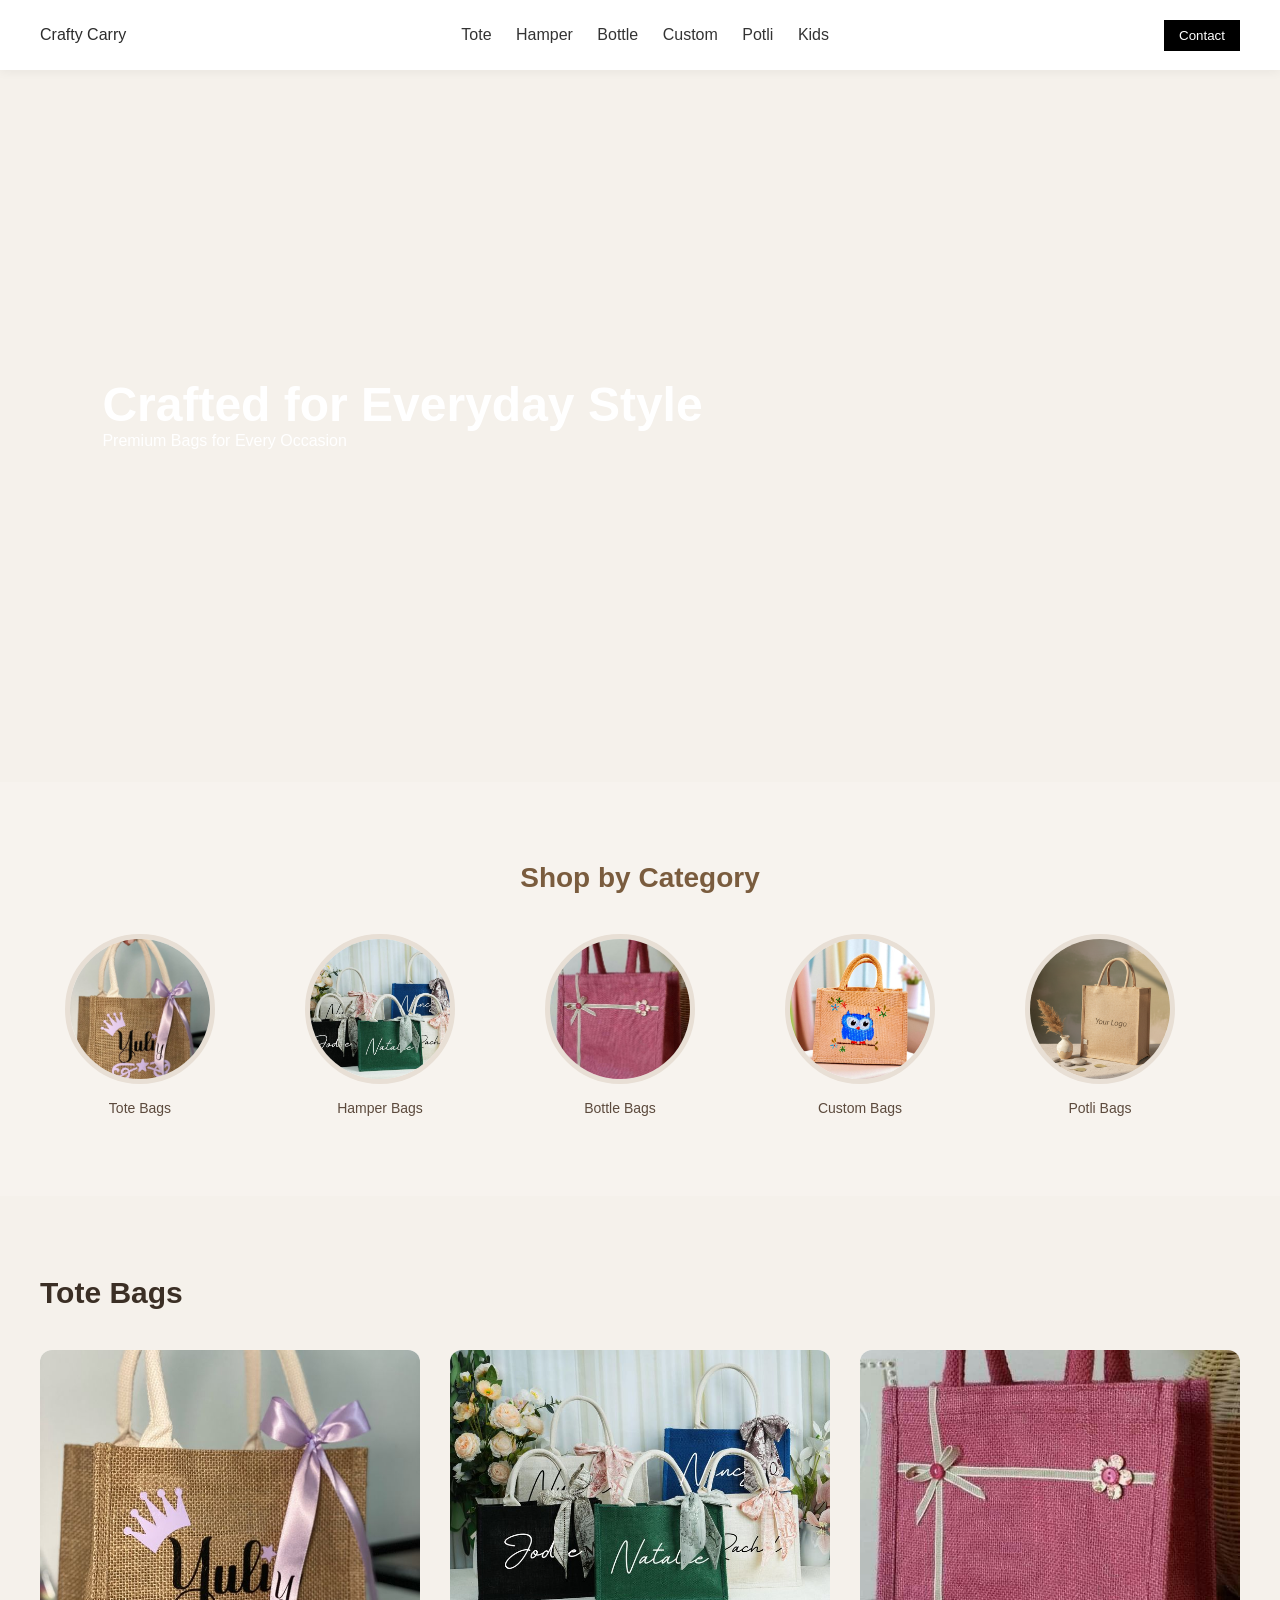
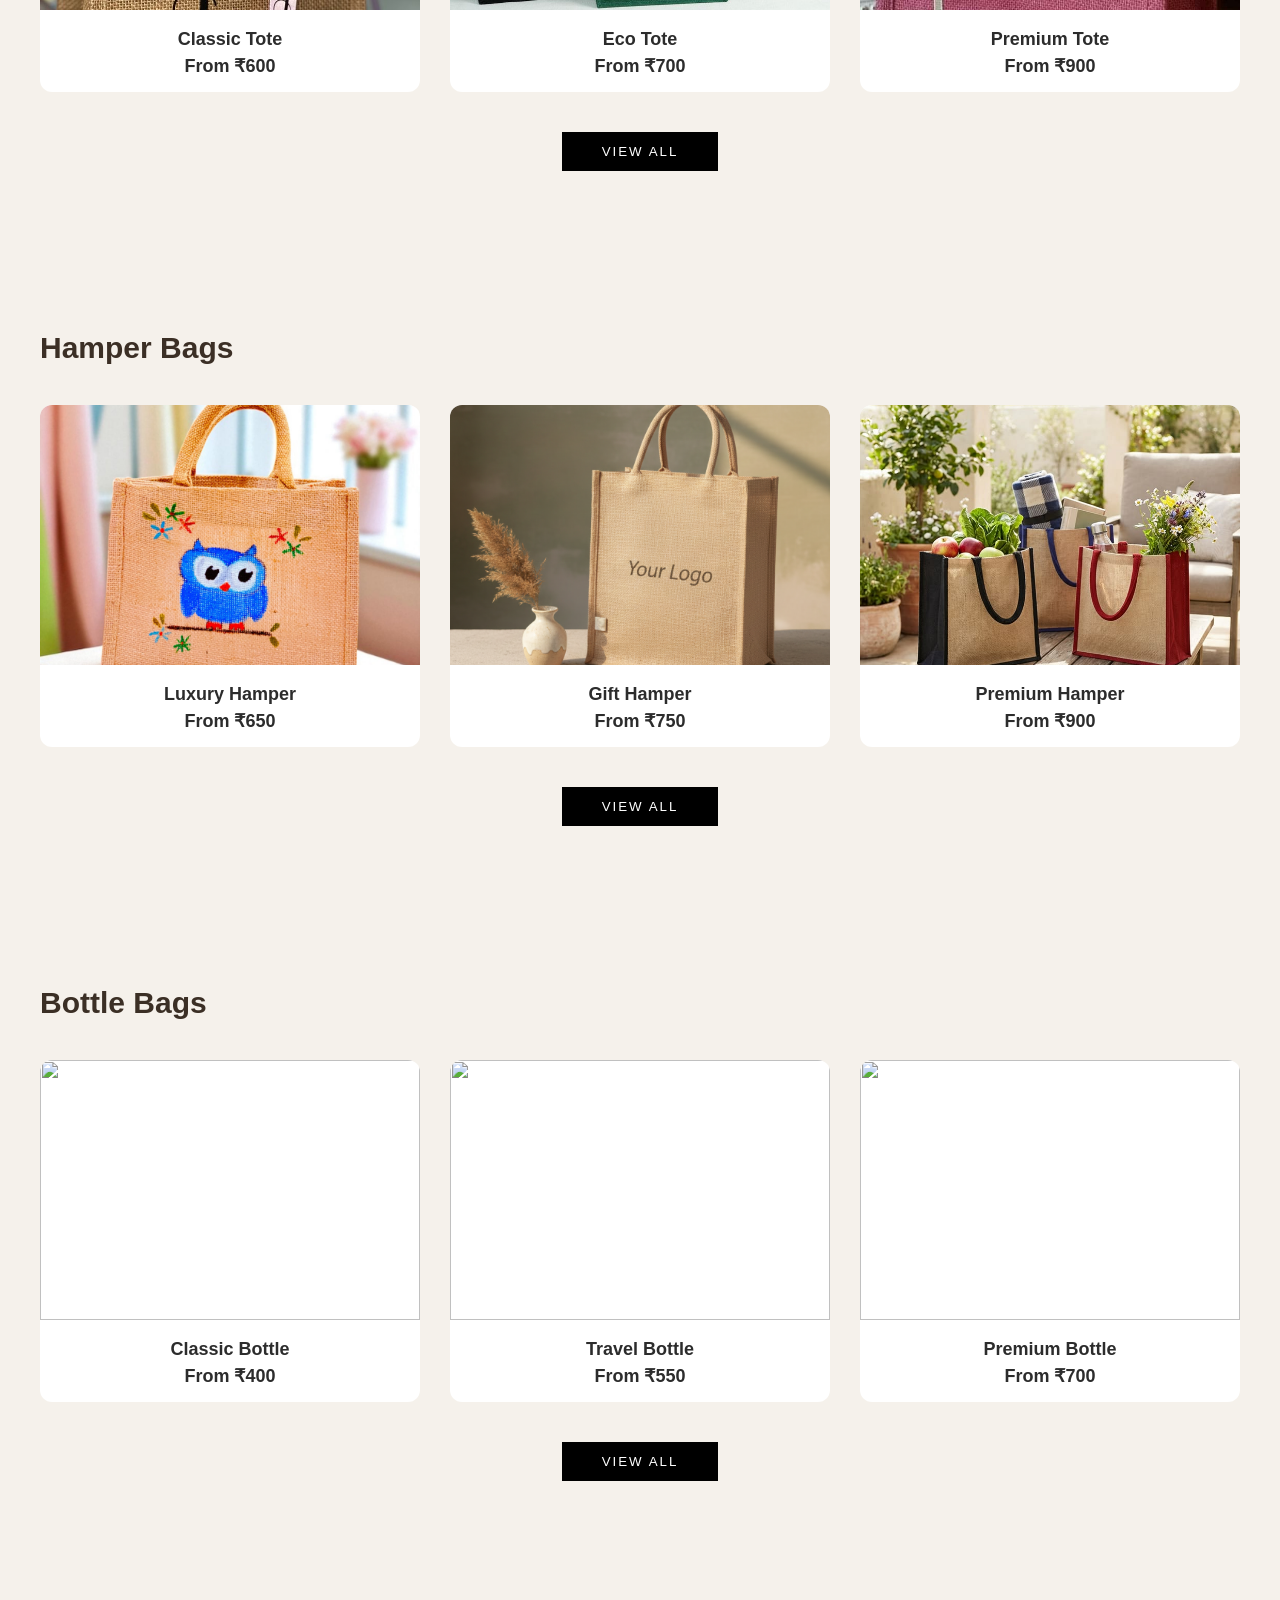
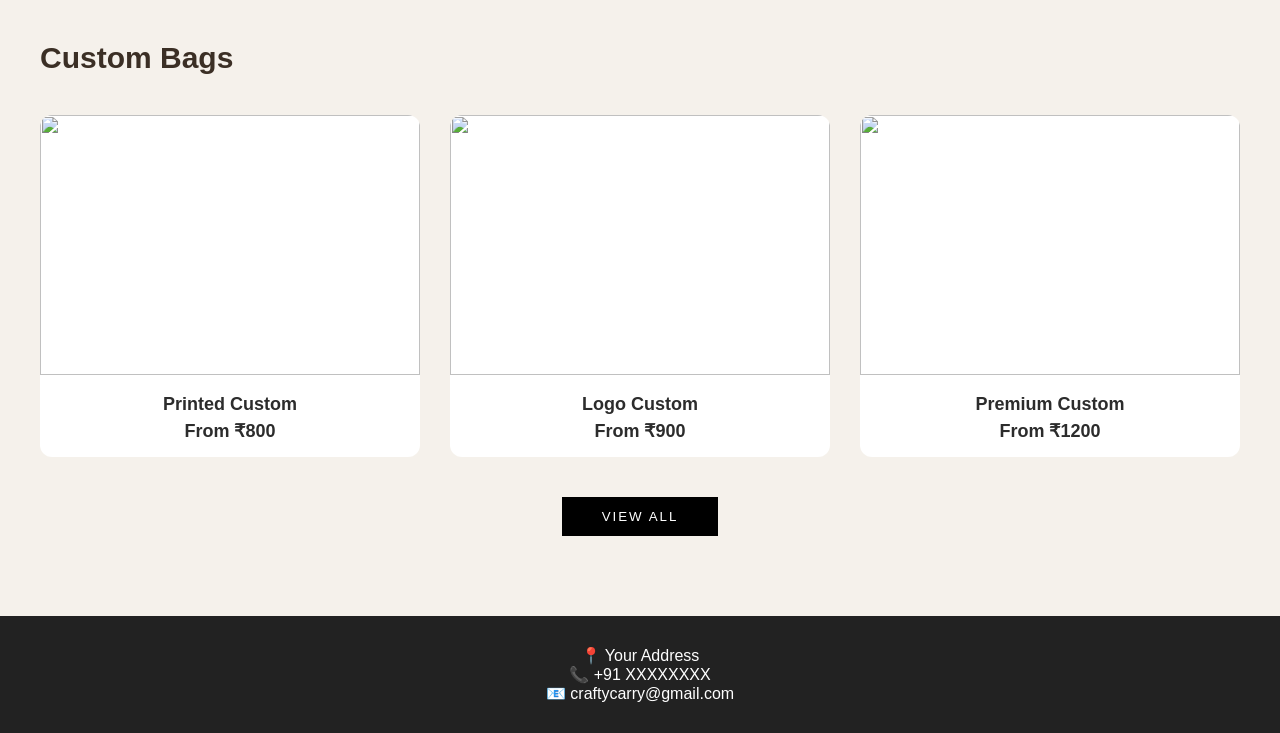
==== index.html @ c8ca1b75 "first" ====
<!DOCTYPE html>
<html lang="en">
<head>
<meta charset="UTF-8">
<title>Crafty Carry</title>
<link rel="stylesheet" href="style.css">
</head>

<body>

<!-- LOADER -->
<div id="loader">
  <h1>Welcome to Crafty Carry</h1>
</div>

<!-- HEADER -->
<header>

  <div class="logo">
    Crafty Carry
  </div>

  <nav>
    <a href="#tote">Tote</a>
    <a href="#hamper">Hamper</a>
    <a href="#bottle">Bottle</a>
    <a href="#custom">Custom</a>
    <a href="#potli">Potli</a>
    <a href="#kids">Kids</a>
  </nav>

  <button class="contact-btn">
    Contact
  </button>

</header>

<!-- HERO -->
<section class="hero">

  <video autoplay muted loop playsinline>
    <source src="videos/bag.mp4" type="video/mp4">
  </video>

  <div class="overlay">
    <h1>Crafted for Everyday Style</h1>
    <p>Premium Bags for Every Occasion</p>
  </div>

</section>

<!-- COLLECTION SLIDER -->
<section class="collections">

  <h2>Shop by Category</h2>

  <div class="slider" id="slider">

    <div class="slide-track" id="track">

      <div class="item">
        <img src="jute bags/100.jpg">
        <p>Tote Bags</p>
      </div>

      <div class="item">
        <img src="images/2.jpg">
        <p>Hamper Bags</p>
      </div>

      <div class="item">
        <img src="images/3.jpg">
        <p>Bottle Bags</p>
      </div>

      <div class="item">
        <img src="images/4.jpg">
        <p>Custom Bags</p>
      </div>

      <div class="item">
        <img src="images/5.jpg">
        <p>Potli Bags</p>
      </div>

      <div class="item">
        <img src="images/6.jpg">
        <p>Kids Bags</p>
      </div>

      <!-- DUPLICATE -->

      <div class="item">
        <img src="images/1.jpg">
        <p>Tote Bags</p>
      </div>

      <div class="item">
        <img src="images/2.jpg">
        <p>Hamper Bags</p>
      </div>

      <div class="item">
        <img src="images/3.jpg">
        <p>Bottle Bags</p>
      </div>

      <div class="item">
        <img src="images/4.jpg">
        <p>Custom Bags</p>
      </div>

      <div class="item">
        <img src="images/5.jpg">
        <p>Potli Bags</p>
      </div>

      <div class="item">
        <img src="images/6.jpg">
        <p>Kids Bags</p>
      </div>

    </div>

  </div>

</section>

<!-- TOTE -->
<section id="tote" class="category">

  <h2>Tote Bags</h2>

  <div class="products">

    <div class="card"
    onclick="openProduct(
    'Classic Tote',
    'images/1.jpg',
    '600'
    )">

      <img src="images/1.jpg">

      <h3>Classic Tote</h3>

      <p class="price">
        From ₹600
      </p>

    </div>

    <div class="card"
    onclick="openProduct(
    'Eco Tote',
    'images/2.jpg',
    '700'
    )">

      <img src="images/2.jpg">

      <h3>Eco Tote</h3>

      <p class="price">
        From ₹700
      </p>

    </div>

    <div class="card"
    onclick="openProduct(
    'Premium Tote',
    'images/3.jpg',
    '900'
    )">

      <img src="images/3.jpg">

      <h3>Premium Tote</h3>

      <p class="price">
        From ₹900
      </p>

    </div>

  </div>

  <div class="view-all">

    <button onclick="viewAll('tote')">
      VIEW ALL
    </button>

  </div>

</section>

<!-- HAMPER -->
<section id="hamper" class="category">

  <h2>Hamper Bags</h2>

  <div class="products">

    <div class="card"
    onclick="openProduct(
    'Luxury Hamper',
    'images/4.jpg',
    '650'
    )">

      <img src="images/4.jpg">

      <h3>Luxury Hamper</h3>

      <p class="price">
        From ₹650
      </p>

    </div>

    <div class="card"
    onclick="openProduct(
    'Gift Hamper',
    'images/5.jpg',
    '750'
    )">

      <img src="images/5.jpg">

      <h3>Gift Hamper</h3>

      <p class="price">
        From ₹750
      </p>

    </div>

    <div class="card"
    onclick="openProduct(
    'Premium Hamper',
    'images/6.jpg',
    '900'
    )">

      <img src="images/6.jpg">

      <h3>Premium Hamper</h3>

      <p class="price">
        From ₹900
      </p>

    </div>

  </div>

  <div class="view-all">

    <button onclick="viewAll('hamper')">
      VIEW ALL
    </button>

  </div>

</section>

<!-- BOTTLE -->
<section id="bottle" class="category">

  <h2>Bottle Bags</h2>

  <div class="products">

    <div class="card"
    onclick="openProduct(
    'Classic Bottle',
    'images/bag1.jpg',
    '400'
    )">

      <img src="images/bag1.jpg">

      <h3>Classic Bottle</h3>

      <p class="price">
        From ₹400
      </p>

    </div>

    <div class="card"
    onclick="openProduct(
    'Travel Bottle',
    'images/bag2.jpg',
    '550'
    )">

      <img src="images/bag2.jpg">

      <h3>Travel Bottle</h3>

      <p class="price">
        From ₹550
      </p>

    </div>

    <div class="card"
    onclick="openProduct(
    'Premium Bottle',
    'images/bag3.jpg',
    '700'
    )">

      <img src="images/bag3.jpg">

      <h3>Premium Bottle</h3>

      <p class="price">
        From ₹700
      </p>

    </div>

  </div>

  <div class="view-all">

    <button onclick="viewAll('bottle')">
      VIEW ALL
    </button>

  </div>

</section>

<!-- CUSTOM -->
<section id="custom" class="category">

  <h2>Custom Bags</h2>

  <div class="products">

    <div class="card"
    onclick="openProduct(
    'Printed Custom',
    'images/bag1.jpg',
    '800'
    )">

      <img src="images/bag1.jpg">

      <h3>Printed Custom</h3>

      <p class="price">
        From ₹800
      </p>

    </div>

    <div class="card"
    onclick="openProduct(
    'Logo Custom',
    'images/bag2.jpg',
    '900'
    )">

      <img src="images/bag2.jpg">

      <h3>Logo Custom</h3>

      <p class="price">
        From ₹900
      </p>

    </div>

    <div class="card"
    onclick="openProduct(
    'Premium Custom',
    'images/bag3.jpg',
    '1200'
    )">

      <img src="images/bag3.jpg">

      <h3>Premium Custom</h3>

      <p class="price">
        From ₹1200
      </p>

    </div>

  </div>

  <div class="view-all">

    <button onclick="viewAll('custom')">
      VIEW ALL
    </button>

  </div>

</section>

<!-- FOOTER -->
<footer>

  <p>📍 Your Address</p>

  <p>📞 +91 XXXXXXXX</p>

  <p>📧 craftycarry@gmail.com</p>

</footer>

<!-- SCRIPT -->
<script src="script.js"></script>

</body>
</html>
---- style.css ----
* {
  margin: 0;
  padding: 0;
  box-sizing: border-box;
  font-family: 'Segoe UI', sans-serif;
}

body {
  background: #f5f1eb;
  color: #2c2c2c;
}



/* HEADER */
header {
  position: fixed;
  top: 0;
  width: 100%;
  height: 70px;
  background: white;
  display: flex;
  justify-content: space-between;
  align-items: center;
  padding: 0 40px;
  box-shadow: 0 2px 10px rgba(0,0,0,0.05);
  z-index: 100;
}

nav a {
  margin: 0 10px;
  text-decoration: none;
  color: #333;
}

.contact-btn {
  padding: 8px 15px;
  border: none;
  background: black;
  color: white;
  cursor: pointer;
}

/* HERO */
.hero {
  margin-top: 70px;
  height: 75vh;
  overflow: hidden;
  position: relative;
}

.hero video {
  width: 100%;
  height: 100%;
  object-fit: cover;
}

.overlay {
  position: absolute;
  top: 40%;
  left: 8%;
  color: white;
}

.overlay h1 {
  font-size: 48px;
}

/* COLLECTION SLIDER */
.collections {
  padding: 80px 20px;
  background: #f7f3ee;
  text-align: center;
}

.collections h2 {
  margin-bottom: 40px;
  font-size: 28px;
  color: #7a5c3e;
}

/* SLIDER */
.slider {
  overflow: hidden;
}

.slide-track {
  display: flex;
  width: max-content;
  animation: scroll 20s linear infinite;
}

.slider:hover .slide-track {
  animation-play-state: paused;
}

.item {
  flex: 0 0 auto;
  width: 200px;
  margin: 0 20px;
  text-align: center;
}

.item img {
  width: 150px;
  height: 150px;
  border-radius: 50%;
  object-fit: cover;
  border: 5px solid #e8dfd5;
  transition: 0.4s;
}

.item:hover img {
  transform: scale(1.15);
  box-shadow: 0 10px 25px rgba(0,0,0,0.15);
}

.item p {
  margin-top: 12px;
  font-size: 14px;
  color: #5c4a3d;
}

/* CATEGORY */
.category {
  padding: 80px 40px;
}

.category h2 {
  font-size: 30px;
  margin-bottom: 40px;
  color: #3b2f25;
}

/* GRID */
.products {
  display: grid;
  grid-template-columns: repeat(3, 1fr);
  gap: 30px;
}

/* PREMIUM CARD */
.card {
  background: white;
  border-radius: 12px;
  overflow: hidden;
  transition: 0.4s;
  cursor: pointer;
  text-align: center;
  padding-bottom: 15px;
}

.card img {
  width: 100%;
  height: 260px;
  object-fit: cover;
  transition: 0.5s;
}

/* TITLE */
.card h3 {
  margin: 15px 0 5px;
  font-size: 18px;
}

/* PRICE */
.price {
  font-size: 18px;
  font-weight: bold;
}

.price span {
  font-size: 12px;
  color: gray;
  font-weight: normal;
}

/* BUTTON */
.card button {
  margin-top: 10px;
  padding: 10px;
  width: 80%;
  border: 1px solid black;
  background: transparent;
  cursor: pointer;
  transition: 0.3s;
}

/* HOVER EFFECT */
.card:hover {
  transform: translateY(-10px);
  box-shadow: 0 20px 40px rgba(0,0,0,0.1);
}

.card:hover img {
  transform: scale(1.05);
}

.card button:hover {
  background: black;
  color: white;
}

/* VIEW ALL */
.view-all {
  text-align: center;
  margin-top: 40px;
}

.view-all button {
  padding: 12px 40px;
  background: black;
  color: white;
  border: none;
  letter-spacing: 2px;
  cursor: pointer;
}

/* FOOTER */
footer {
  background: #222;
  color: white;
  padding: 30px;
  text-align: center;
}

/* ANIMATION */
@keyframes scroll {
  0% { transform: translateX(0); }
  100% { transform: translateX(-50%); }
}

/* RESPONSIVE */
@media (max-width: 900px) {
  .products {
    grid-template-columns: repeat(2,1fr);
  }
}

@media (max-width: 600px) {
  .products {
    grid-template-columns: 1fr;
  }

  nav {
    display: none;
  }
}
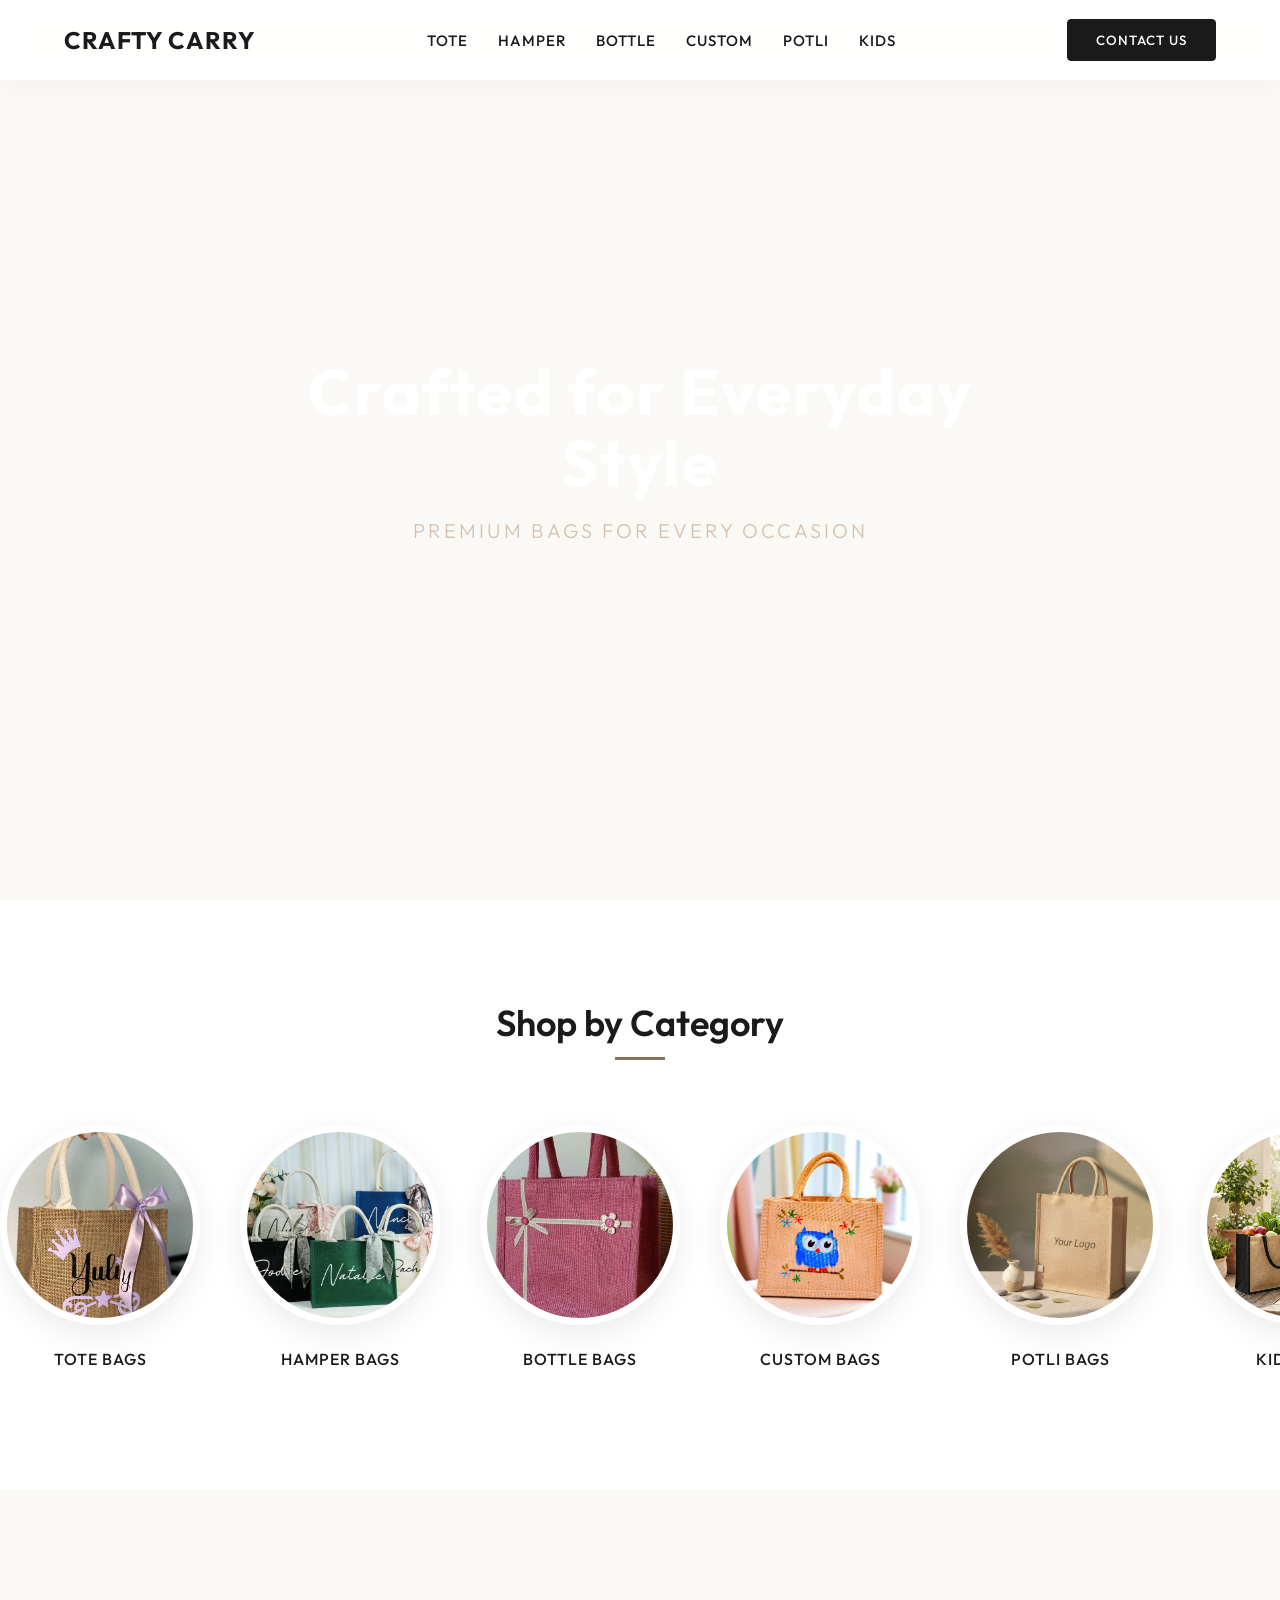
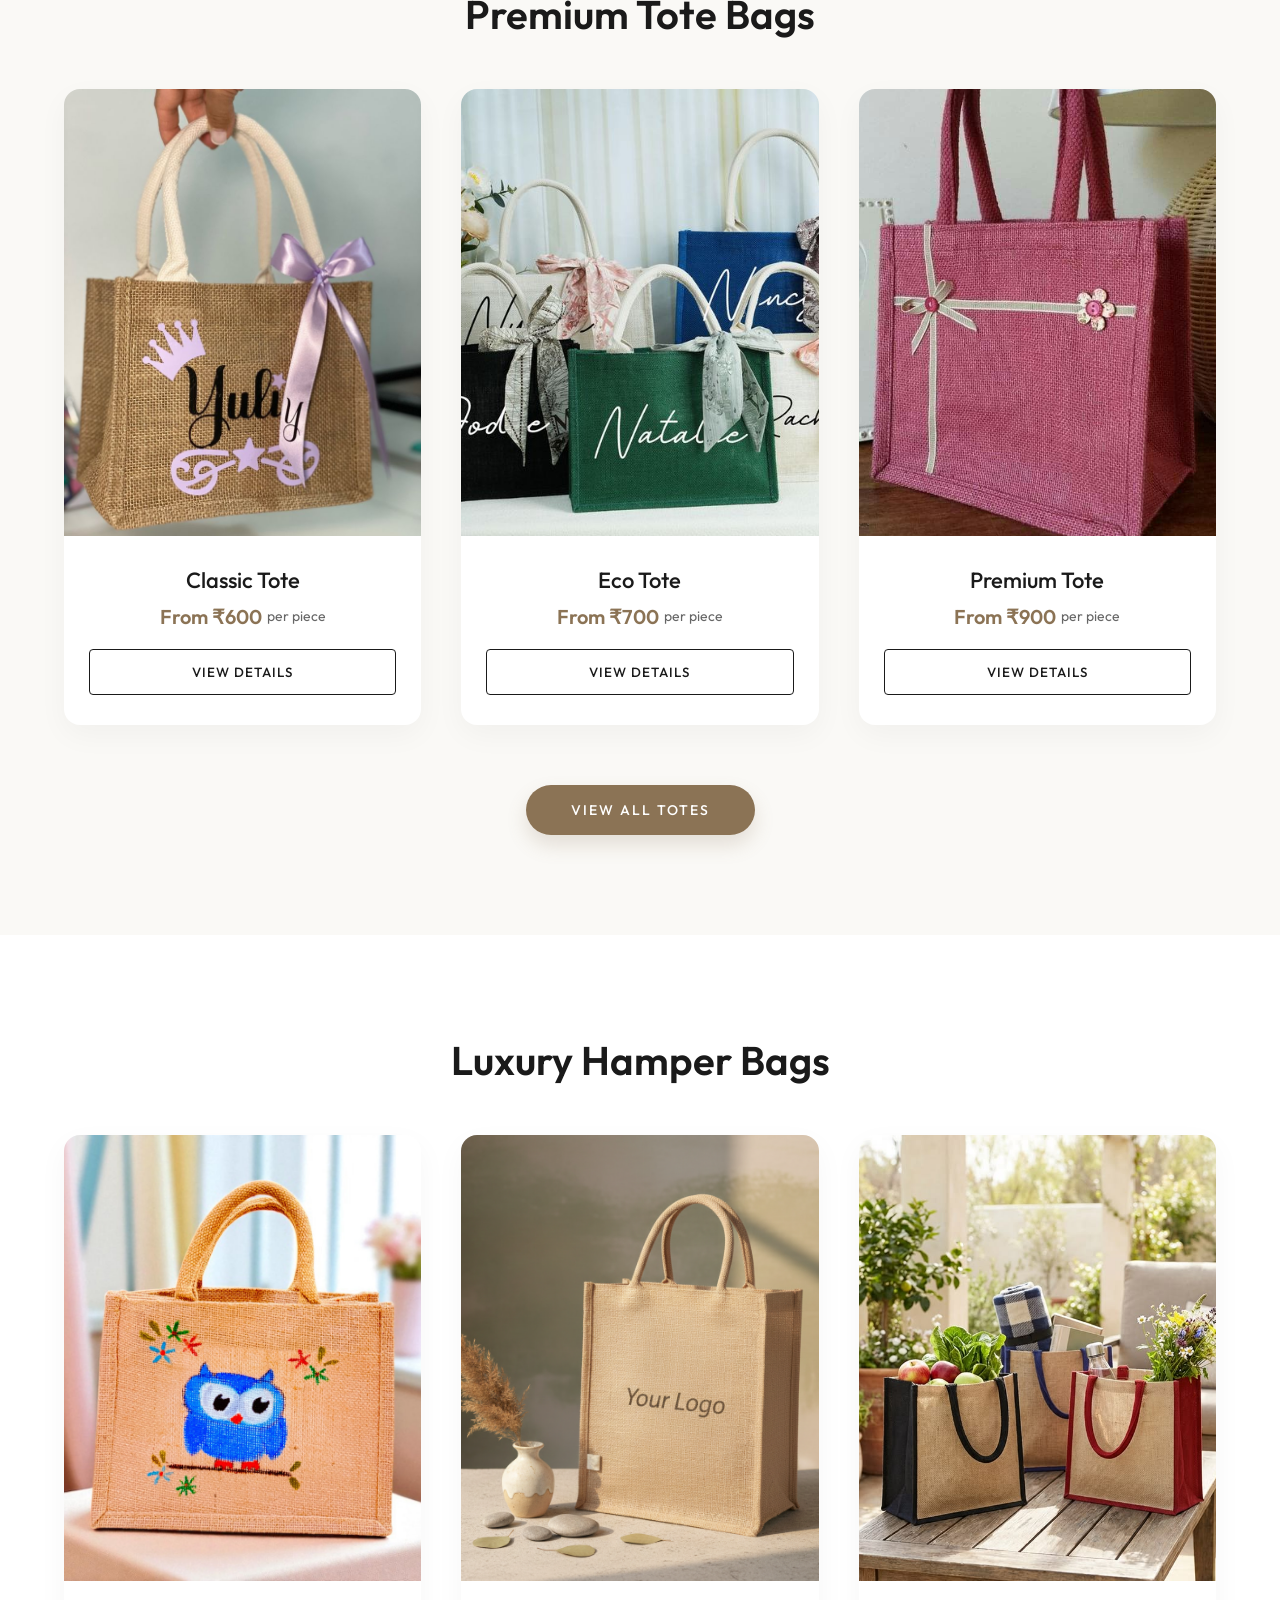
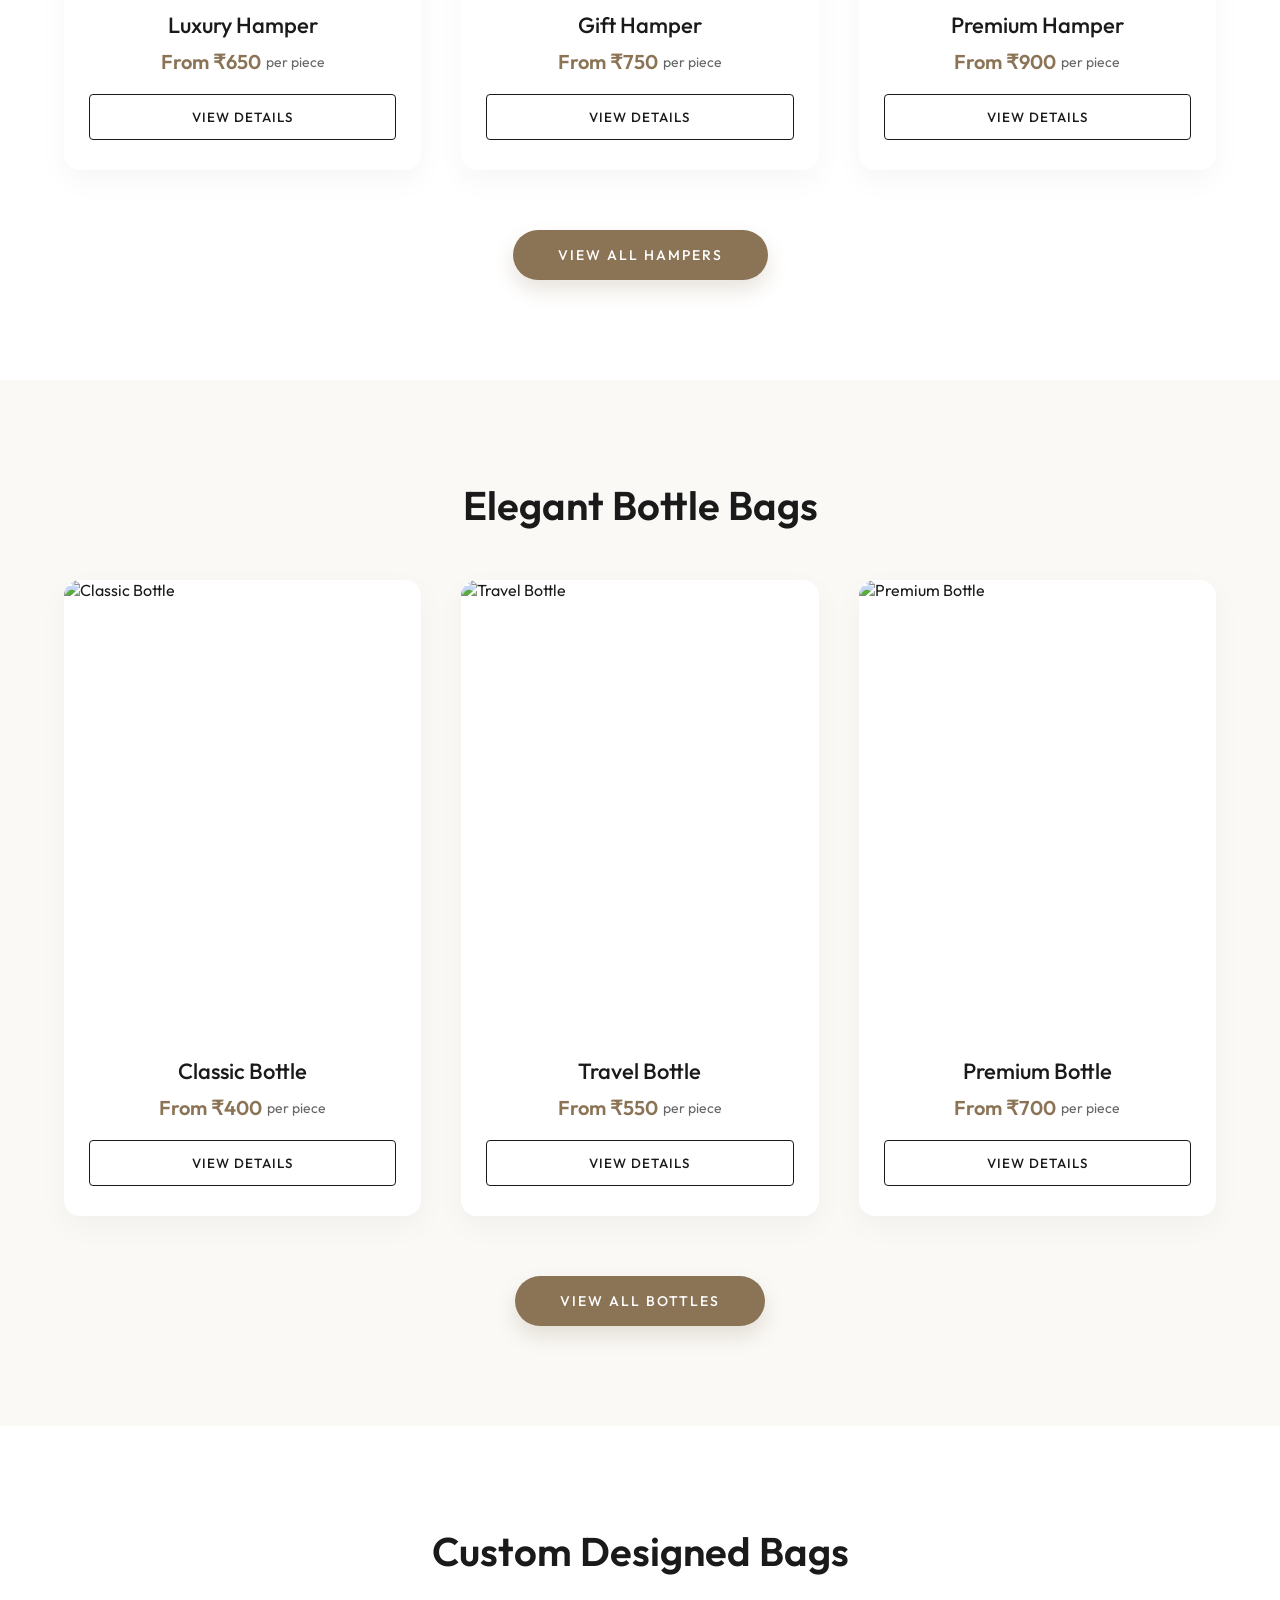
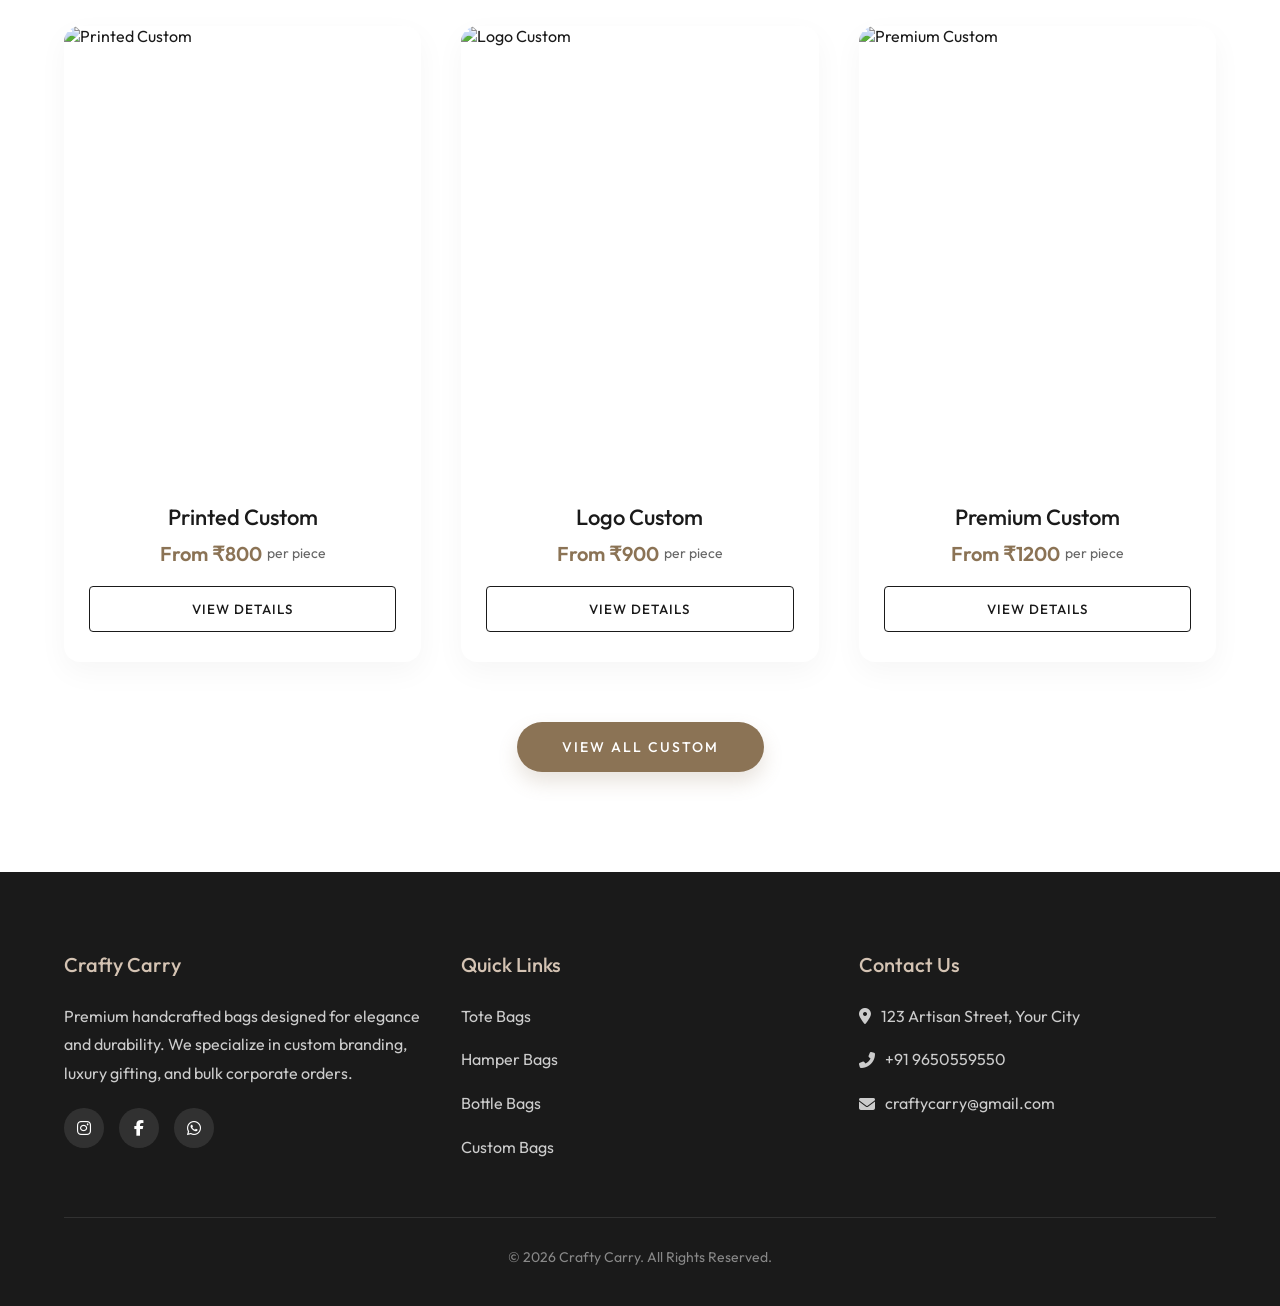
==== commit c96ade21: "changed styles" ====
--- a/index.html
+++ b/index.html
@@ -2,7 +2,9 @@
 <html lang="en">
 <head>
 <meta charset="UTF-8">
-<title>Crafty Carry</title>
+<meta name="viewport" content="width=device-width, initial-scale=1.0">
+<title>Crafty Carry - Premium Handcrafted Bags</title>
+<link rel="stylesheet" href="https://cdnjs.cloudflare.com/ajax/libs/font-awesome/6.4.0/css/all.min.css">
 <link rel="stylesheet" href="style.css">
 </head>
 
@@ -10,12 +12,11 @@
 
 <!-- LOADER -->
 <div id="loader">
-  <h1>Welcome to Crafty Carry</h1>
+  <h1>Crafty Carry</h1>
 </div>
 
 <!-- HEADER -->
 <header>
-
   <div class="logo">
     Crafty Carry
   </div>
@@ -30,14 +31,12 @@
   </nav>
 
   <button class="contact-btn">
-    Contact
+    Contact Us
   </button>
-
 </header>
 
 <!-- HERO -->
 <section class="hero">
-
   <video autoplay muted loop playsinline>
     <source src="videos/bag.mp4" type="video/mp4">
   </video>
@@ -46,379 +45,292 @@
     <h1>Crafted for Everyday Style</h1>
     <p>Premium Bags for Every Occasion</p>
   </div>
-
 </section>
 
 <!-- COLLECTION SLIDER -->
 <section class="collections">
-
   <h2>Shop by Category</h2>
 
   <div class="slider" id="slider">
-
     <div class="slide-track" id="track">
 
-      <div class="item">
-        <img src="jute bags/100.jpg">
+      <!-- Set 1 -->
+      <div class="item">
+        <img src="jute bags/100.jpg" alt="Tote Bags">
         <p>Tote Bags</p>
       </div>
-
-      <div class="item">
-        <img src="images/2.jpg">
+      <div class="item">
+        <img src="images/2.jpg" alt="Hamper Bags">
         <p>Hamper Bags</p>
       </div>
-
-      <div class="item">
-        <img src="images/3.jpg">
+      <div class="item">
+        <img src="images/3.jpg" alt="Bottle Bags">
         <p>Bottle Bags</p>
       </div>
-
-      <div class="item">
-        <img src="images/4.jpg">
+      <div class="item">
+        <img src="images/4.jpg" alt="Custom Bags">
         <p>Custom Bags</p>
       </div>
-
-      <div class="item">
-        <img src="images/5.jpg">
+      <div class="item">
+        <img src="images/5.jpg" alt="Potli Bags">
         <p>Potli Bags</p>
       </div>
-
-      <div class="item">
-        <img src="images/6.jpg">
+      <div class="item">
+        <img src="images/6.jpg" alt="Kids Bags">
         <p>Kids Bags</p>
       </div>
 
-      <!-- DUPLICATE -->
-
-      <div class="item">
-        <img src="images/1.jpg">
+      <!-- Set 2 DUPLICATE -->
+      <div class="item">
+        <img src="images/1.jpg" alt="Tote Bags">
         <p>Tote Bags</p>
       </div>
-
-      <div class="item">
-        <img src="images/2.jpg">
+      <div class="item">
+        <img src="images/2.jpg" alt="Hamper Bags">
         <p>Hamper Bags</p>
       </div>
-
-      <div class="item">
-        <img src="images/3.jpg">
+      <div class="item">
+        <img src="images/3.jpg" alt="Bottle Bags">
         <p>Bottle Bags</p>
       </div>
-
-      <div class="item">
-        <img src="images/4.jpg">
+      <div class="item">
+        <img src="images/4.jpg" alt="Custom Bags">
         <p>Custom Bags</p>
       </div>
-
-      <div class="item">
-        <img src="images/5.jpg">
+      <div class="item">
+        <img src="images/5.jpg" alt="Potli Bags">
         <p>Potli Bags</p>
       </div>
-
-      <div class="item">
-        <img src="images/6.jpg">
+      <div class="item">
+        <img src="images/6.jpg" alt="Kids Bags">
         <p>Kids Bags</p>
       </div>
 
     </div>
-
-  </div>
-
+  </div>
 </section>
 
 <!-- TOTE -->
 <section id="tote" class="category">
-
-  <h2>Tote Bags</h2>
-
+  <h2>Premium Tote Bags</h2>
   <div class="products">
 
-    <div class="card"
-    onclick="openProduct(
-    'Classic Tote',
-    'images/1.jpg',
-    '600'
-    )">
-
-      <img src="images/1.jpg">
-
-      <h3>Classic Tote</h3>
-
-      <p class="price">
-        From ₹600
-      </p>
-
-    </div>
-
-    <div class="card"
-    onclick="openProduct(
-    'Eco Tote',
-    'images/2.jpg',
-    '700'
-    )">
-
-      <img src="images/2.jpg">
-
-      <h3>Eco Tote</h3>
-
-      <p class="price">
-        From ₹700
-      </p>
-
-    </div>
-
-    <div class="card"
-    onclick="openProduct(
-    'Premium Tote',
-    'images/3.jpg',
-    '900'
-    )">
-
-      <img src="images/3.jpg">
-
-      <h3>Premium Tote</h3>
-
-      <p class="price">
-        From ₹900
-      </p>
-
-    </div>
-
-  </div>
-
+    <div class="card" onclick="openProduct('Classic Tote', 'images/1.jpg', '600')">
+      <div class="img-wrapper">
+        <img src="images/1.jpg" alt="Classic Tote">
+      </div>
+      <div class="card-content">
+        <h3>Classic Tote</h3>
+        <p class="price">From ₹600 <span>per piece</span></p>
+        <button>View Details</button>
+      </div>
+    </div>
+
+    <div class="card" onclick="openProduct('Eco Tote', 'images/2.jpg', '700')">
+      <div class="img-wrapper">
+        <img src="images/2.jpg" alt="Eco Tote">
+      </div>
+      <div class="card-content">
+        <h3>Eco Tote</h3>
+        <p class="price">From ₹700 <span>per piece</span></p>
+        <button>View Details</button>
+      </div>
+    </div>
+
+    <div class="card" onclick="openProduct('Premium Tote', 'images/3.jpg', '900')">
+      <div class="img-wrapper">
+        <img src="images/3.jpg" alt="Premium Tote">
+      </div>
+      <div class="card-content">
+        <h3>Premium Tote</h3>
+        <p class="price">From ₹900 <span>per piece</span></p>
+        <button>View Details</button>
+      </div>
+    </div>
+
+  </div>
   <div class="view-all">
-
-    <button onclick="viewAll('tote')">
-      VIEW ALL
-    </button>
-
-  </div>
-
+    <button onclick="viewAll('tote')">VIEW ALL TOTES</button>
+  </div>
 </section>
 
 <!-- HAMPER -->
 <section id="hamper" class="category">
-
-  <h2>Hamper Bags</h2>
-
+  <h2>Luxury Hamper Bags</h2>
   <div class="products">
 
-    <div class="card"
-    onclick="openProduct(
-    'Luxury Hamper',
-    'images/4.jpg',
-    '650'
-    )">
-
-      <img src="images/4.jpg">
-
-      <h3>Luxury Hamper</h3>
-
-      <p class="price">
-        From ₹650
-      </p>
-
-    </div>
-
-    <div class="card"
-    onclick="openProduct(
-    'Gift Hamper',
-    'images/5.jpg',
-    '750'
-    )">
-
-      <img src="images/5.jpg">
-
-      <h3>Gift Hamper</h3>
-
-      <p class="price">
-        From ₹750
-      </p>
-
-    </div>
-
-    <div class="card"
-    onclick="openProduct(
-    'Premium Hamper',
-    'images/6.jpg',
-    '900'
-    )">
-
-      <img src="images/6.jpg">
-
-      <h3>Premium Hamper</h3>
-
-      <p class="price">
-        From ₹900
-      </p>
-
-    </div>
-
-  </div>
-
+    <div class="card" onclick="openProduct('Luxury Hamper', 'images/4.jpg', '650')">
+      <div class="img-wrapper">
+        <img src="images/4.jpg" alt="Luxury Hamper">
+      </div>
+      <div class="card-content">
+        <h3>Luxury Hamper</h3>
+        <p class="price">From ₹650 <span>per piece</span></p>
+        <button>View Details</button>
+      </div>
+    </div>
+
+    <div class="card" onclick="openProduct('Gift Hamper', 'images/5.jpg', '750')">
+      <div class="img-wrapper">
+        <img src="images/5.jpg" alt="Gift Hamper">
+      </div>
+      <div class="card-content">
+        <h3>Gift Hamper</h3>
+        <p class="price">From ₹750 <span>per piece</span></p>
+        <button>View Details</button>
+      </div>
+    </div>
+
+    <div class="card" onclick="openProduct('Premium Hamper', 'images/6.jpg', '900')">
+      <div class="img-wrapper">
+        <img src="images/6.jpg" alt="Premium Hamper">
+      </div>
+      <div class="card-content">
+        <h3>Premium Hamper</h3>
+        <p class="price">From ₹900 <span>per piece</span></p>
+        <button>View Details</button>
+      </div>
+    </div>
+
+  </div>
   <div class="view-all">
-
-    <button onclick="viewAll('hamper')">
-      VIEW ALL
-    </button>
-
-  </div>
-
+    <button onclick="viewAll('hamper')">VIEW ALL HAMPERS</button>
+  </div>
 </section>
 
 <!-- BOTTLE -->
 <section id="bottle" class="category">
-
-  <h2>Bottle Bags</h2>
-
+  <h2>Elegant Bottle Bags</h2>
   <div class="products">
 
-    <div class="card"
-    onclick="openProduct(
-    'Classic Bottle',
-    'images/bag1.jpg',
-    '400'
-    )">
-
-      <img src="images/bag1.jpg">
-
-      <h3>Classic Bottle</h3>
-
-      <p class="price">
-        From ₹400
-      </p>
-
-    </div>
-
-    <div class="card"
-    onclick="openProduct(
-    'Travel Bottle',
-    'images/bag2.jpg',
-    '550'
-    )">
-
-      <img src="images/bag2.jpg">
-
-      <h3>Travel Bottle</h3>
-
-      <p class="price">
-        From ₹550
-      </p>
-
-    </div>
-
-    <div class="card"
-    onclick="openProduct(
-    'Premium Bottle',
-    'images/bag3.jpg',
-    '700'
-    )">
-
-      <img src="images/bag3.jpg">
-
-      <h3>Premium Bottle</h3>
-
-      <p class="price">
-        From ₹700
-      </p>
-
-    </div>
-
-  </div>
-
+    <div class="card" onclick="openProduct('Classic Bottle', 'images/bag1.jpg', '400')">
+      <div class="img-wrapper">
+        <img src="images/bag1.jpg" alt="Classic Bottle">
+      </div>
+      <div class="card-content">
+        <h3>Classic Bottle</h3>
+        <p class="price">From ₹400 <span>per piece</span></p>
+        <button>View Details</button>
+      </div>
+    </div>
+
+    <div class="card" onclick="openProduct('Travel Bottle', 'images/bag2.jpg', '550')">
+      <div class="img-wrapper">
+        <img src="images/bag2.jpg" alt="Travel Bottle">
+      </div>
+      <div class="card-content">
+        <h3>Travel Bottle</h3>
+        <p class="price">From ₹550 <span>per piece</span></p>
+        <button>View Details</button>
+      </div>
+    </div>
+
+    <div class="card" onclick="openProduct('Premium Bottle', 'images/bag3.jpg', '700')">
+      <div class="img-wrapper">
+        <img src="images/bag3.jpg" alt="Premium Bottle">
+      </div>
+      <div class="card-content">
+        <h3>Premium Bottle</h3>
+        <p class="price">From ₹700 <span>per piece</span></p>
+        <button>View Details</button>
+      </div>
+    </div>
+
+  </div>
   <div class="view-all">
-
-    <button onclick="viewAll('bottle')">
-      VIEW ALL
-    </button>
-
-  </div>
-
+    <button onclick="viewAll('bottle')">VIEW ALL BOTTLES</button>
+  </div>
 </section>
 
 <!-- CUSTOM -->
 <section id="custom" class="category">
-
-  <h2>Custom Bags</h2>
-
+  <h2>Custom Designed Bags</h2>
   <div class="products">
 
-    <div class="card"
-    onclick="openProduct(
-    'Printed Custom',
-    'images/bag1.jpg',
-    '800'
-    )">
-
-      <img src="images/bag1.jpg">
-
-      <h3>Printed Custom</h3>
-
-      <p class="price">
-        From ₹800
-      </p>
-
-    </div>
-
-    <div class="card"
-    onclick="openProduct(
-    'Logo Custom',
-    'images/bag2.jpg',
-    '900'
-    )">
-
-      <img src="images/bag2.jpg">
-
-      <h3>Logo Custom</h3>
-
-      <p class="price">
-        From ₹900
-      </p>
-
-    </div>
-
-    <div class="card"
-    onclick="openProduct(
-    'Premium Custom',
-    'images/bag3.jpg',
-    '1200'
-    )">
-
-      <img src="images/bag3.jpg">
-
-      <h3>Premium Custom</h3>
-
-      <p class="price">
-        From ₹1200
-      </p>
-
-    </div>
-
-  </div>
-
+    <div class="card" onclick="openProduct('Printed Custom', 'images/bag1.jpg', '800')">
+      <div class="img-wrapper">
+        <img src="images/bag1.jpg" alt="Printed Custom">
+      </div>
+      <div class="card-content">
+        <h3>Printed Custom</h3>
+        <p class="price">From ₹800 <span>per piece</span></p>
+        <button>View Details</button>
+      </div>
+    </div>
+
+    <div class="card" onclick="openProduct('Logo Custom', 'images/bag2.jpg', '900')">
+      <div class="img-wrapper">
+        <img src="images/bag2.jpg" alt="Logo Custom">
+      </div>
+      <div class="card-content">
+        <h3>Logo Custom</h3>
+        <p class="price">From ₹900 <span>per piece</span></p>
+        <button>View Details</button>
+      </div>
+    </div>
+
+    <div class="card" onclick="openProduct('Premium Custom', 'images/bag3.jpg', '1200')">
+      <div class="img-wrapper">
+        <img src="images/bag3.jpg" alt="Premium Custom">
+      </div>
+      <div class="card-content">
+        <h3>Premium Custom</h3>
+        <p class="price">From ₹1200 <span>per piece</span></p>
+        <button>View Details</button>
+      </div>
+    </div>
+
+  </div>
   <div class="view-all">
-
-    <button onclick="viewAll('custom')">
-      VIEW ALL
-    </button>
-
-  </div>
-
+    <button onclick="viewAll('custom')">VIEW ALL CUSTOM</button>
+  </div>
 </section>
 
 <!-- FOOTER -->
 <footer>
-
-  <p>📍 Your Address</p>
-
-  <p>📞 +91 XXXXXXXX</p>
-
-  <p>📧 craftycarry@gmail.com</p>
-
+  <div class="footer-content">
+    <div class="footer-col">
+      <h4>Crafty Carry</h4>
+      <p>Premium handcrafted bags designed for elegance and durability. We specialize in custom branding, luxury gifting, and bulk corporate orders.</p>
+      <div class="social-links">
+        <a href="#"><i class="fab fa-instagram"></i></a>
+        <a href="#"><i class="fab fa-facebook-f"></i></a>
+        <a href="#"><i class="fab fa-whatsapp"></i></a>
+      </div>
+    </div>
+    <div class="footer-col">
+      <h4>Quick Links</h4>
+      <p><a href="#tote" style="color:#ccc; text-decoration:none;">Tote Bags</a></p>
+      <p><a href="#hamper" style="color:#ccc; text-decoration:none;">Hamper Bags</a></p>
+      <p><a href="#bottle" style="color:#ccc; text-decoration:none;">Bottle Bags</a></p>
+      <p><a href="#custom" style="color:#ccc; text-decoration:none;">Custom Bags</a></p>
+    </div>
+    <div class="footer-col">
+      <h4>Contact Us</h4>
+      <p><i class="fas fa-map-marker-alt"></i> 123 Artisan Street, Your City</p>
+      <p><i class="fas fa-phone-alt"></i> +91 9650559550</p>
+      <p><i class="fas fa-envelope"></i> craftycarry@gmail.com</p>
+    </div>
+  </div>
+  <div class="footer-bottom">
+    &copy; 2026 Crafty Carry. All Rights Reserved.
+  </div>
 </footer>
 
 <!-- SCRIPT -->
 <script src="script.js"></script>
 
+<script>
+  // Hide loader smoothly when content is fully loaded
+  window.addEventListener('load', function() {
+    setTimeout(function() {
+      const loader = document.getElementById('loader');
+      if(loader) {
+        loader.style.display = 'none';
+      }
+    }, 2500); // Wait for the fadeOut animation to finish
+  });
+</script>
+
 </body>
 </html>
--- a/style.css
+++ b/style.css
@@ -1,93 +1,235 @@
+@import url('https://fonts.googleapis.com/css2?family=Outfit:wght@300;400;500;600;700&display=swap');
+
+:root {
+  --primary-color: #1a1a1a;
+  --secondary-color: #8b7355;
+  --accent-color: #d4c3b3;
+  --bg-color: #faf9f6;
+  --white: #ffffff;
+  --gray-light: #f0f0f0;
+  --gray-text: #666666;
+  --transition: all 0.4s cubic-bezier(0.16, 1, 0.3, 1);
+}
+
 * {
   margin: 0;
   padding: 0;
   box-sizing: border-box;
-  font-family: 'Segoe UI', sans-serif;
+  font-family: 'Outfit', sans-serif;
+}
+
+html {
+  scroll-behavior: smooth;
 }
 
 body {
-  background: #f5f1eb;
-  color: #2c2c2c;
-}
-
-
+  background: var(--bg-color);
+  color: var(--primary-color);
+  overflow-x: hidden;
+}
+
+/* LOADER */
+#loader {
+  position: fixed;
+  top: 0;
+  left: 0;
+  width: 100%;
+  height: 100vh;
+  background: var(--white);
+  display: flex;
+  justify-content: center;
+  align-items: center;
+  z-index: 9999;
+  animation: fadeOut 1s forwards 1.5s;
+}
+
+#loader h1 {
+  font-weight: 300;
+  letter-spacing: 4px;
+  color: var(--primary-color);
+  animation: pulse 1.5s infinite;
+}
+
+@keyframes fadeOut {
+  to {
+    opacity: 0;
+    visibility: hidden;
+  }
+}
+
+@keyframes pulse {
+  0%, 100% { opacity: 1; }
+  50% { opacity: 0.5; }
+}
 
 /* HEADER */
 header {
   position: fixed;
   top: 0;
   width: 100%;
-  height: 70px;
-  background: white;
+  height: 80px;
+  background: rgba(255, 255, 255, 0.9);
+  backdrop-filter: blur(10px);
   display: flex;
   justify-content: space-between;
   align-items: center;
-  padding: 0 40px;
-  box-shadow: 0 2px 10px rgba(0,0,0,0.05);
+  padding: 0 5%;
+  box-shadow: 0 4px 30px rgba(0, 0, 0, 0.03);
   z-index: 100;
+  transition: var(--transition);
+}
+
+.logo {
+  font-size: 24px;
+  font-weight: 700;
+  letter-spacing: 1px;
+  color: var(--primary-color);
+  text-transform: uppercase;
+  cursor: pointer;
+}
+
+nav {
+  display: flex;
+  gap: 30px;
 }
 
 nav a {
-  margin: 0 10px;
   text-decoration: none;
-  color: #333;
+  color: var(--primary-color);
+  font-weight: 500;
+  font-size: 15px;
+  text-transform: uppercase;
+  letter-spacing: 1px;
+  position: relative;
+  transition: var(--transition);
+}
+
+nav a::after {
+  content: '';
+  position: absolute;
+  width: 0;
+  height: 2px;
+  bottom: -5px;
+  left: 0;
+  background-color: var(--secondary-color);
+  transition: var(--transition);
+}
+
+nav a:hover::after {
+  width: 100%;
+}
+
+nav a:hover {
+  color: var(--secondary-color);
 }
 
 .contact-btn {
-  padding: 8px 15px;
-  border: none;
-  background: black;
-  color: white;
-  cursor: pointer;
+  padding: 12px 28px;
+  border: 1px solid var(--primary-color);
+  background: var(--primary-color);
+  color: var(--white);
+  font-weight: 500;
+  letter-spacing: 1px;
+  text-transform: uppercase;
+  cursor: pointer;
+  border-radius: 4px;
+  transition: var(--transition);
+}
+
+.contact-btn:hover {
+  background: transparent;
+  color: var(--primary-color);
 }
 
 /* HERO */
 .hero {
-  margin-top: 70px;
-  height: 75vh;
+  height: 100vh;
+  position: relative;
+  display: flex;
+  align-items: center;
+  justify-content: center;
   overflow: hidden;
-  position: relative;
 }
 
 .hero video {
+  position: absolute;
+  top: 0;
+  left: 0;
   width: 100%;
   height: 100%;
   object-fit: cover;
+  z-index: -1;
+  filter: brightness(0.6);
 }
 
 .overlay {
-  position: absolute;
-  top: 40%;
-  left: 8%;
-  color: white;
+  text-align: center;
+  color: var(--white);
+  max-width: 800px;
+  padding: 0 20px;
+  animation: slideUp 1s ease-out 1.5s both;
 }
 
 .overlay h1 {
-  font-size: 48px;
+  font-size: 64px;
+  font-weight: 700;
+  letter-spacing: 2px;
+  margin-bottom: 20px;
+  line-height: 1.1;
+}
+
+.overlay p {
+  font-size: 20px;
+  font-weight: 300;
+  letter-spacing: 3px;
+  text-transform: uppercase;
+  color: var(--accent-color);
+}
+
+@keyframes slideUp {
+  from { opacity: 0; transform: translateY(30px); }
+  to { opacity: 1; transform: translateY(0); }
 }
 
 /* COLLECTION SLIDER */
 .collections {
-  padding: 80px 20px;
-  background: #f7f3ee;
-  text-align: center;
+  padding: 100px 0;
+  background: var(--white);
+  text-align: center;
+  overflow: hidden;
 }
 
 .collections h2 {
-  margin-bottom: 40px;
-  font-size: 28px;
-  color: #7a5c3e;
-}
-
-/* SLIDER */
+  font-size: 36px;
+  font-weight: 600;
+  margin-bottom: 60px;
+  color: var(--primary-color);
+  position: relative;
+  display: inline-block;
+}
+
+.collections h2::after {
+  content: '';
+  position: absolute;
+  width: 50px;
+  height: 3px;
+  background: var(--secondary-color);
+  bottom: -15px;
+  left: 50%;
+  transform: translateX(-50%);
+}
+
 .slider {
-  overflow: hidden;
+  position: relative;
+  width: 100%;
+  padding: 20px 0;
 }
 
 .slide-track {
   display: flex;
-  width: max-content;
-  animation: scroll 20s linear infinite;
+  width: calc(240px * 12);
+  animation: scroll 25s linear infinite;
+  gap: 40px;
 }
 
 .slider:hover .slide-track {
@@ -95,154 +237,256 @@
 }
 
 .item {
-  flex: 0 0 auto;
   width: 200px;
-  margin: 0 20px;
-  text-align: center;
+  flex-shrink: 0;
+  cursor: pointer;
+  group: item;
 }
 
 .item img {
-  width: 150px;
-  height: 150px;
+  width: 200px;
+  height: 200px;
   border-radius: 50%;
   object-fit: cover;
-  border: 5px solid #e8dfd5;
-  transition: 0.4s;
+  border: 2px solid transparent;
+  padding: 5px;
+  box-shadow: 0 10px 30px rgba(0,0,0,0.08);
+  transition: var(--transition);
 }
 
 .item:hover img {
-  transform: scale(1.15);
-  box-shadow: 0 10px 25px rgba(0,0,0,0.15);
+  border-color: var(--secondary-color);
+  transform: scale(1.05);
 }
 
 .item p {
-  margin-top: 12px;
-  font-size: 14px;
-  color: #5c4a3d;
-}
-
-/* CATEGORY */
+  margin-top: 20px;
+  font-size: 16px;
+  font-weight: 500;
+  color: var(--primary-color);
+  text-transform: uppercase;
+  letter-spacing: 1px;
+  transition: var(--transition);
+}
+
+.item:hover p {
+  color: var(--secondary-color);
+}
+
+@keyframes scroll {
+  0% { transform: translateX(0); }
+  100% { transform: translateX(calc(-240px * 6)); }
+}
+
+/* CATEGORY SECTIONS */
 .category {
-  padding: 80px 40px;
+  padding: 100px 5%;
+}
+
+.category:nth-child(even) {
+  background: var(--white);
 }
 
 .category h2 {
-  font-size: 30px;
-  margin-bottom: 40px;
-  color: #3b2f25;
-}
-
-/* GRID */
+  font-size: 40px;
+  font-weight: 600;
+  margin-bottom: 50px;
+  color: var(--primary-color);
+  text-align: center;
+}
+
 .products {
   display: grid;
-  grid-template-columns: repeat(3, 1fr);
-  gap: 30px;
-}
-
-/* PREMIUM CARD */
+  grid-template-columns: repeat(auto-fit, minmax(320px, 1fr));
+  gap: 40px;
+  max-width: 1400px;
+  margin: 0 auto;
+}
+
+/* PRODUCT CARDS */
 .card {
-  background: white;
-  border-radius: 12px;
+  background: var(--white);
+  border-radius: 16px;
   overflow: hidden;
-  transition: 0.4s;
-  cursor: pointer;
-  text-align: center;
-  padding-bottom: 15px;
-}
-
-.card img {
-  width: 100%;
-  height: 260px;
-  object-fit: cover;
-  transition: 0.5s;
-}
-
-/* TITLE */
-.card h3 {
-  margin: 15px 0 5px;
-  font-size: 18px;
-}
-
-/* PRICE */
-.price {
-  font-size: 18px;
-  font-weight: bold;
-}
-
-.price span {
-  font-size: 12px;
-  color: gray;
-  font-weight: normal;
-}
-
-/* BUTTON */
-.card button {
-  margin-top: 10px;
-  padding: 10px;
-  width: 80%;
-  border: 1px solid black;
-  background: transparent;
-  cursor: pointer;
-  transition: 0.3s;
-}
-
-/* HOVER EFFECT */
+  box-shadow: 0 10px 30px rgba(0,0,0,0.04);
+  transition: var(--transition);
+  cursor: pointer;
+  position: relative;
+}
+
 .card:hover {
   transform: translateY(-10px);
-  box-shadow: 0 20px 40px rgba(0,0,0,0.1);
+  box-shadow: 0 20px 40px rgba(139, 115, 85, 0.15);
+}
+
+.card .img-wrapper {
+  overflow: hidden;
+  position: relative;
+  aspect-ratio: 4/5;
+}
+
+.card img {
+  width: 100%;
+  height: 100%;
+  object-fit: cover;
+  transition: transform 0.7s ease;
 }
 
 .card:hover img {
-  transform: scale(1.05);
-}
-
-.card button:hover {
-  background: black;
-  color: white;
-}
-
-/* VIEW ALL */
+  transform: scale(1.08);
+}
+
+.card-content {
+  padding: 30px 25px;
+  text-align: center;
+}
+
+.card h3 {
+  font-size: 22px;
+  font-weight: 500;
+  margin-bottom: 10px;
+  color: var(--primary-color);
+}
+
+.price {
+  font-size: 20px;
+  font-weight: 600;
+  color: var(--secondary-color);
+  display: flex;
+  align-items: center;
+  justify-content: center;
+  gap: 5px;
+}
+
+.price span {
+  font-size: 14px;
+  color: var(--gray-text);
+  font-weight: 400;
+}
+
+.card button {
+  margin-top: 20px;
+  padding: 14px 0;
+  width: 100%;
+  border: 1px solid var(--primary-color);
+  background: transparent;
+  color: var(--primary-color);
+  font-weight: 500;
+  text-transform: uppercase;
+  letter-spacing: 1px;
+  cursor: pointer;
+  border-radius: 4px;
+  transition: var(--transition);
+}
+
+.card:hover button {
+  background: var(--primary-color);
+  color: var(--white);
+}
+
+/* VIEW ALL BUTTON */
 .view-all {
   text-align: center;
-  margin-top: 40px;
+  margin-top: 60px;
 }
 
 .view-all button {
-  padding: 12px 40px;
-  background: black;
-  color: white;
+  padding: 16px 45px;
+  background: var(--secondary-color);
+  color: var(--white);
   border: none;
+  font-size: 14px;
+  font-weight: 500;
+  text-transform: uppercase;
   letter-spacing: 2px;
   cursor: pointer;
+  border-radius: 30px;
+  transition: var(--transition);
+  box-shadow: 0 10px 20px rgba(139, 115, 85, 0.2);
+}
+
+.view-all button:hover {
+  background: var(--primary-color);
+  transform: translateY(-3px);
+  box-shadow: 0 15px 25px rgba(26, 26, 26, 0.2);
 }
 
 /* FOOTER */
 footer {
-  background: #222;
-  color: white;
-  padding: 30px;
-  text-align: center;
-}
-
-/* ANIMATION */
-@keyframes scroll {
-  0% { transform: translateX(0); }
-  100% { transform: translateX(-50%); }
+  background: var(--primary-color);
+  color: var(--white);
+  padding: 80px 5% 40px;
+}
+
+.footer-content {
+  display: grid;
+  grid-template-columns: repeat(auto-fit, minmax(250px, 1fr));
+  gap: 40px;
+  max-width: 1400px;
+  margin: 0 auto;
+  border-bottom: 1px solid rgba(255,255,255,0.1);
+  padding-bottom: 40px;
+}
+
+.footer-col h4 {
+  font-size: 20px;
+  font-weight: 500;
+  margin-bottom: 25px;
+  color: var(--accent-color);
+}
+
+.footer-col p {
+  color: #cccccc;
+  line-height: 1.8;
+  margin-bottom: 15px;
+  display: flex;
+  align-items: center;
+  gap: 10px;
+}
+
+.footer-col .social-links {
+  display: flex;
+  gap: 15px;
+  margin-top: 20px;
+}
+
+.footer-col .social-links a {
+  display: inline-flex;
+  width: 40px;
+  height: 40px;
+  background: rgba(255,255,255,0.1);
+  border-radius: 50%;
+  align-items: center;
+  justify-content: center;
+  color: var(--white);
+  text-decoration: none;
+  transition: var(--transition);
+}
+
+.footer-col .social-links a:hover {
+  background: var(--secondary-color);
+  transform: translateY(-3px);
+}
+
+.footer-bottom {
+  text-align: center;
+  padding-top: 30px;
+  color: #888;
+  font-size: 14px;
 }
 
 /* RESPONSIVE */
-@media (max-width: 900px) {
-  .products {
-    grid-template-columns: repeat(2,1fr);
-  }
-}
-
-@media (max-width: 600px) {
-  .products {
-    grid-template-columns: 1fr;
-  }
-
-  nav {
-    display: none;
-  }
+@media (max-width: 1024px) {
+  .overlay h1 { font-size: 48px; }
+  .products { grid-template-columns: repeat(2, 1fr); }
+}
+
+@media (max-width: 768px) {
+  header { padding: 0 20px; }
+  nav { display: none; } /* Could add a hamburger menu here */
+  .hero { height: 80vh; }
+  .overlay h1 { font-size: 36px; }
+  .overlay p { font-size: 16px; }
+  .products { grid-template-columns: 1fr; }
+  .category { padding: 60px 20px; }
 }
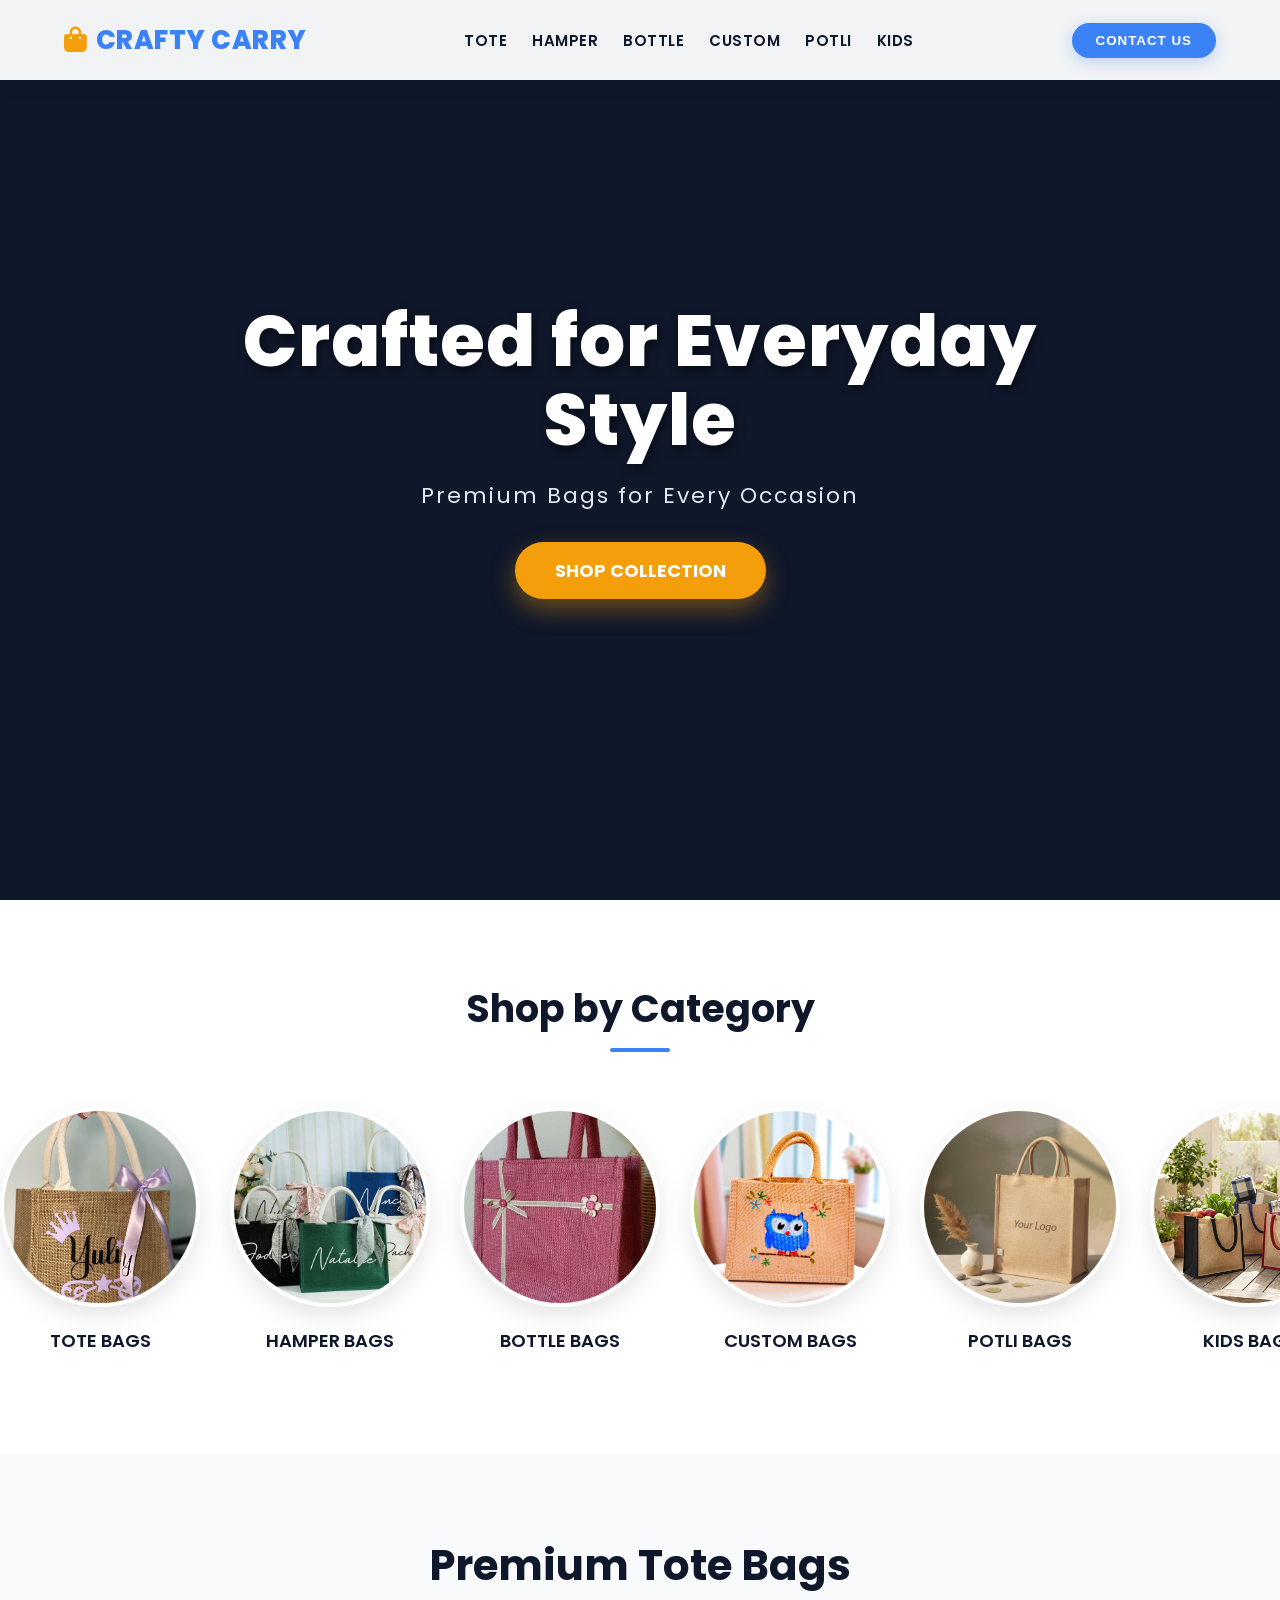
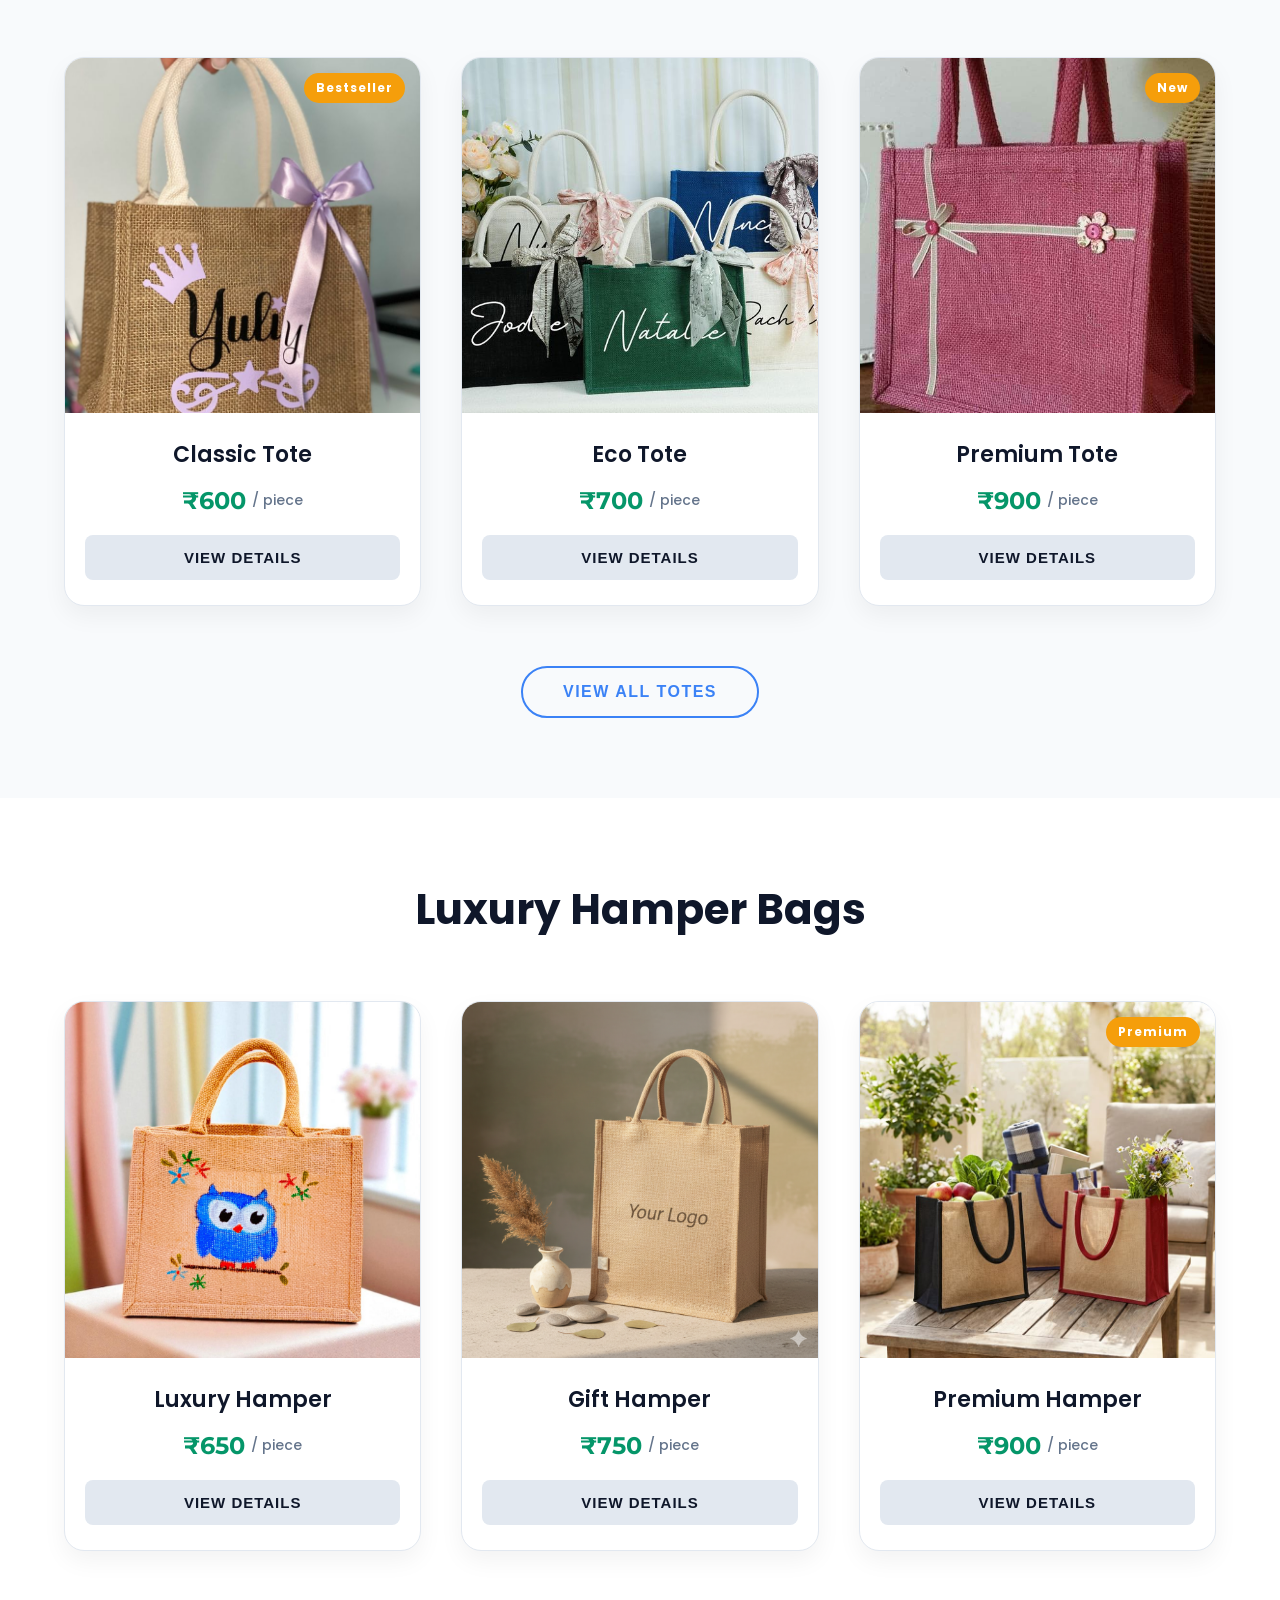
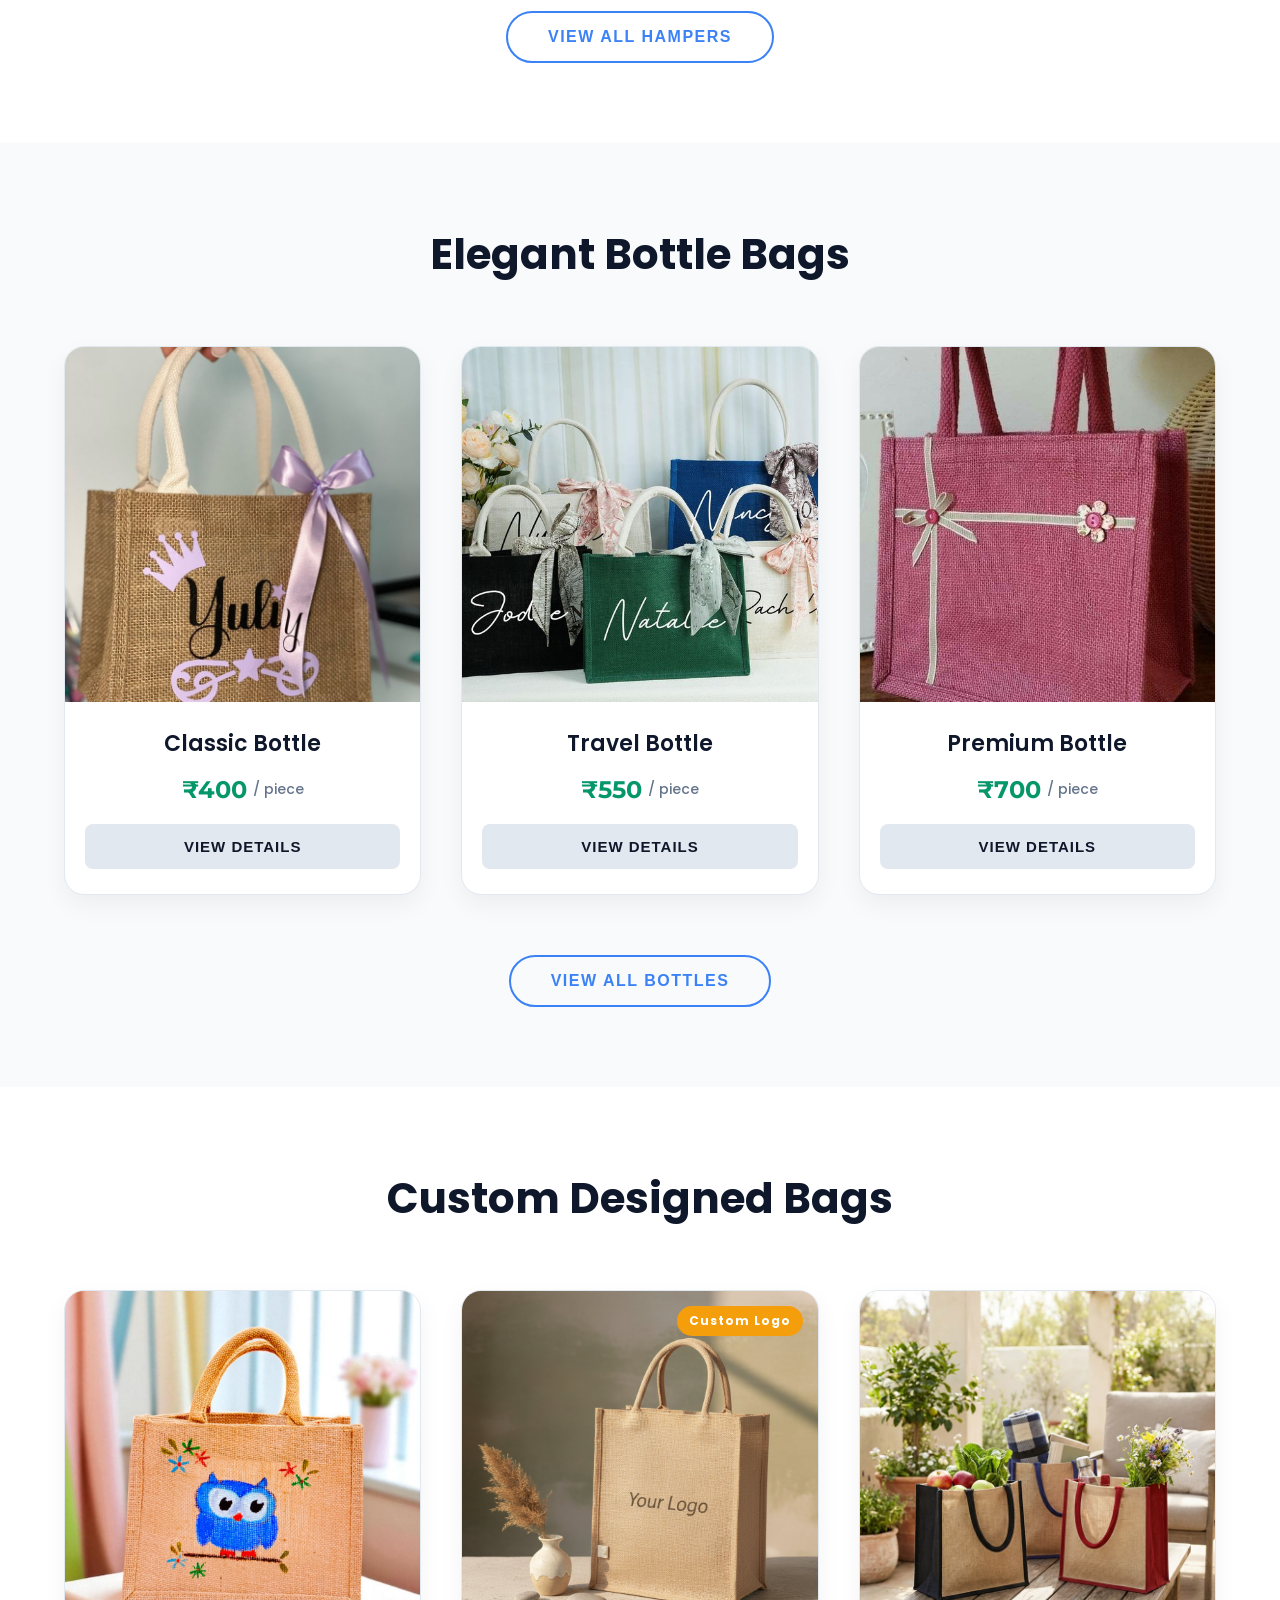
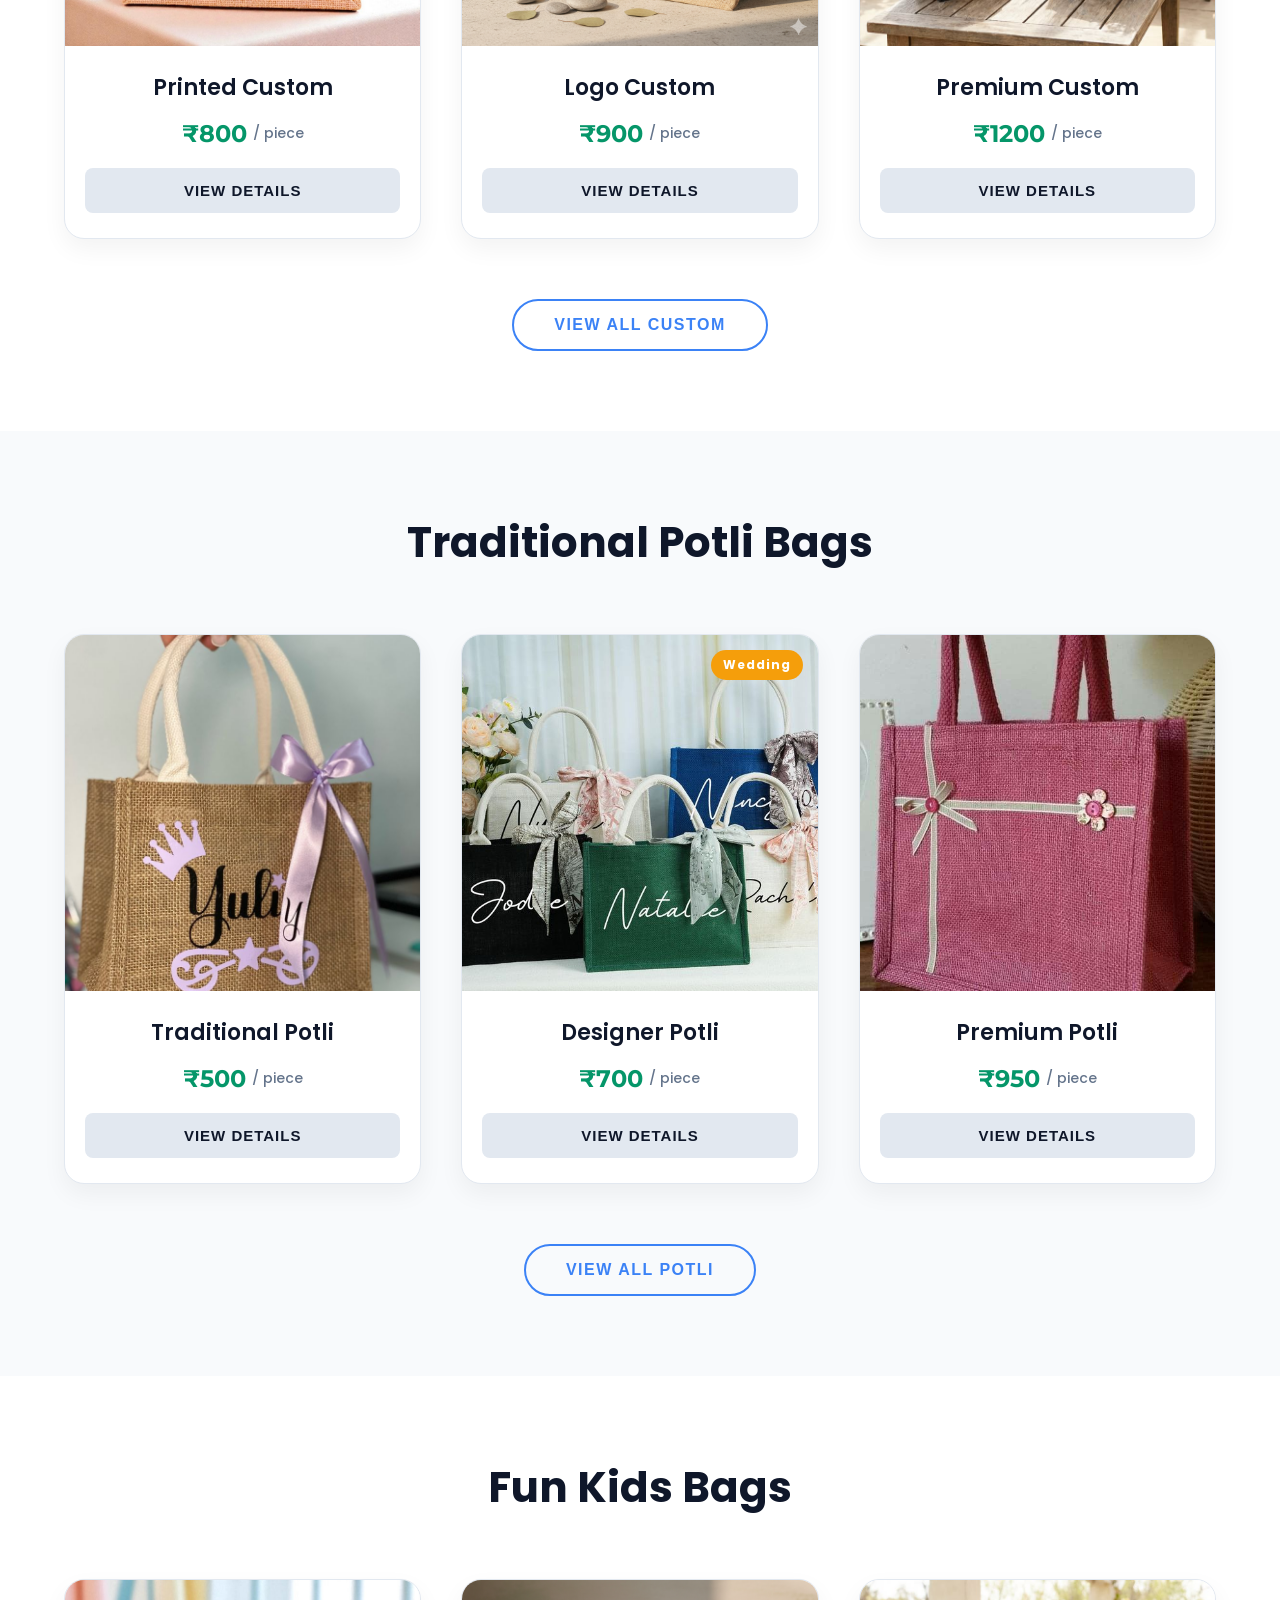
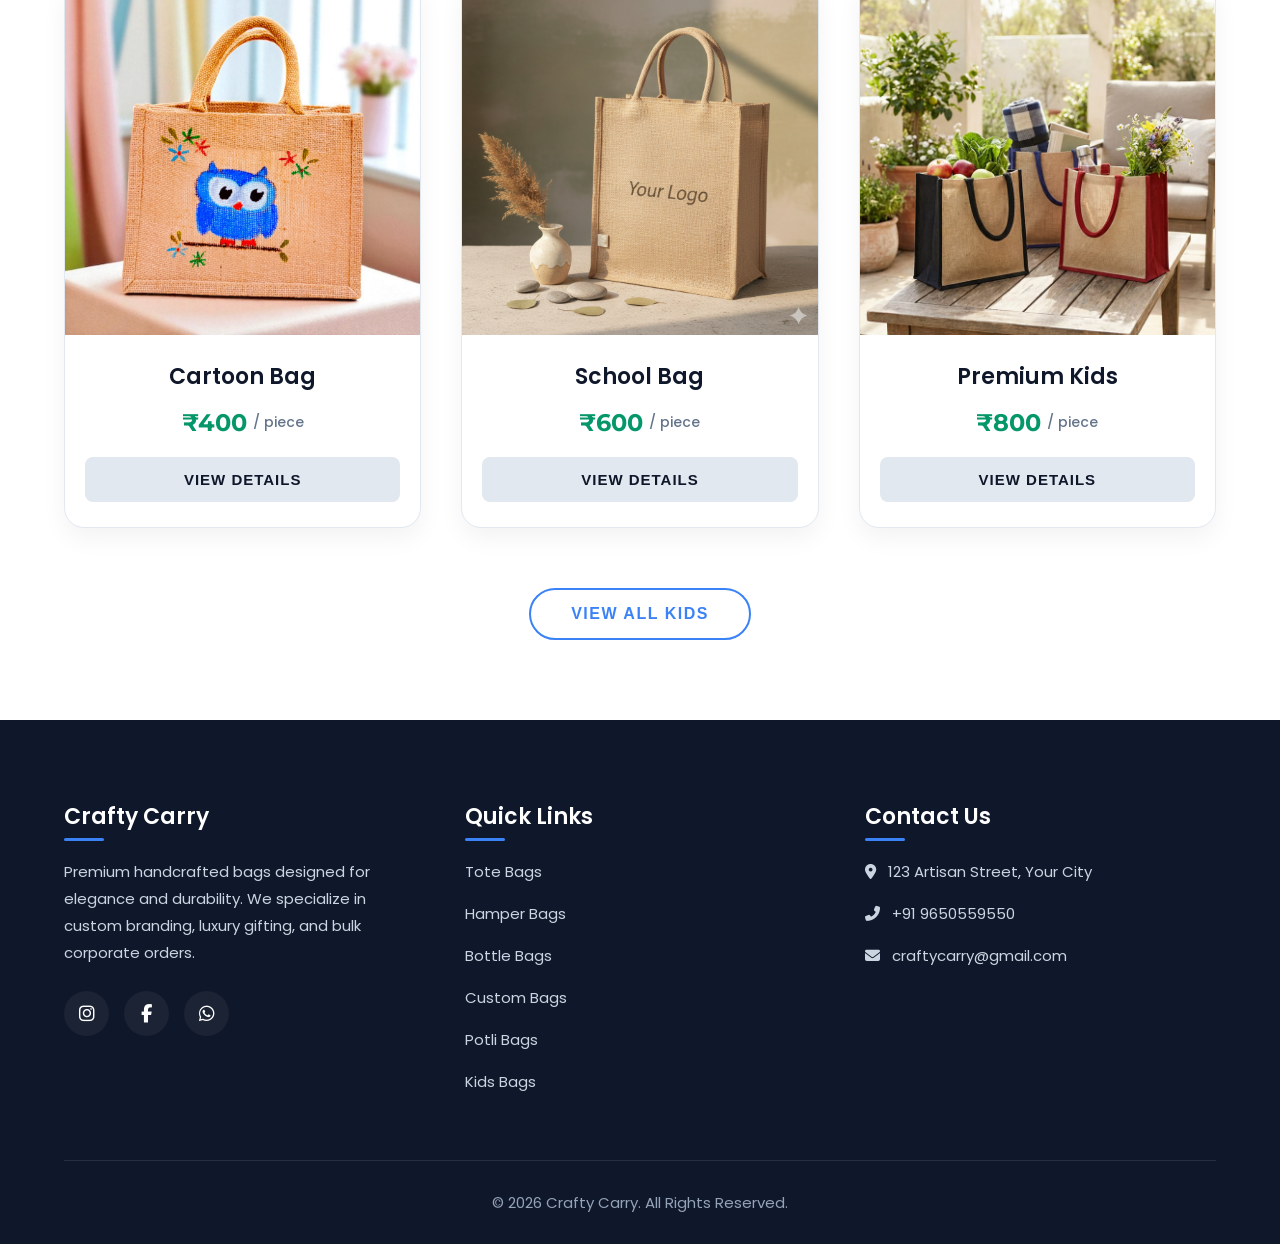
==== commit a821f1d3: "addedmore styles" ====
--- a/index.html
+++ b/index.html
@@ -17,9 +17,9 @@
 
 <!-- HEADER -->
 <header>
-  <div class="logo">
-    Crafty Carry
-  </div>
+  <a href="index.html" class="logo">
+    <i class="fas fa-shopping-bag"></i> Crafty Carry
+  </a>
 
   <nav>
     <a href="#tote">Tote</a>
@@ -44,6 +44,7 @@
   <div class="overlay">
     <h1>Crafted for Everyday Style</h1>
     <p>Premium Bags for Every Occasion</p>
+    <a href="#tote" class="btn-shop">Shop Collection</a>
   </div>
 </section>
 
@@ -51,60 +52,118 @@
 <section class="collections">
   <h2>Shop by Category</h2>
 
-  <div class="slider" id="slider">
+  <div class="slider-container" id="slider">
     <div class="slide-track" id="track">
 
       <!-- Set 1 -->
-      <div class="item">
-        <img src="jute bags/100.jpg" alt="Tote Bags">
-        <p>Tote Bags</p>
-      </div>
-      <div class="item">
-        <img src="images/2.jpg" alt="Hamper Bags">
-        <p>Hamper Bags</p>
-      </div>
-      <div class="item">
-        <img src="images/3.jpg" alt="Bottle Bags">
-        <p>Bottle Bags</p>
-      </div>
-      <div class="item">
-        <img src="images/4.jpg" alt="Custom Bags">
-        <p>Custom Bags</p>
-      </div>
-      <div class="item">
-        <img src="images/5.jpg" alt="Potli Bags">
-        <p>Potli Bags</p>
-      </div>
-      <div class="item">
-        <img src="images/6.jpg" alt="Kids Bags">
-        <p>Kids Bags</p>
-      </div>
-
-      <!-- Set 2 DUPLICATE -->
-      <div class="item">
-        <img src="images/1.jpg" alt="Tote Bags">
-        <p>Tote Bags</p>
-      </div>
-      <div class="item">
-        <img src="images/2.jpg" alt="Hamper Bags">
-        <p>Hamper Bags</p>
-      </div>
-      <div class="item">
-        <img src="images/3.jpg" alt="Bottle Bags">
-        <p>Bottle Bags</p>
-      </div>
-      <div class="item">
-        <img src="images/4.jpg" alt="Custom Bags">
-        <p>Custom Bags</p>
-      </div>
-      <div class="item">
-        <img src="images/5.jpg" alt="Potli Bags">
-        <p>Potli Bags</p>
-      </div>
-      <div class="item">
-        <img src="images/6.jpg" alt="Kids Bags">
-        <p>Kids Bags</p>
-      </div>
+      <a href="#tote" class="item-link">
+        <div class="item">
+          <div class="item-img-wrapper">
+            <img src="jute bags/100.jpg" alt="Tote Bags" onerror="this.src='images/1.jpg'">
+          </div>
+          <p>Tote Bags</p>
+        </div>
+      </a>
+      
+      <a href="#hamper" class="item-link">
+        <div class="item">
+          <div class="item-img-wrapper">
+            <img src="images/2.jpg" alt="Hamper Bags">
+          </div>
+          <p>Hamper Bags</p>
+        </div>
+      </a>
+
+      <a href="#bottle" class="item-link">
+        <div class="item">
+          <div class="item-img-wrapper">
+            <img src="images/3.jpg" alt="Bottle Bags">
+          </div>
+          <p>Bottle Bags</p>
+        </div>
+      </a>
+
+      <a href="#custom" class="item-link">
+        <div class="item">
+          <div class="item-img-wrapper">
+            <img src="images/4.jpg" alt="Custom Bags">
+          </div>
+          <p>Custom Bags</p>
+        </div>
+      </a>
+
+      <a href="#potli" class="item-link">
+        <div class="item">
+          <div class="item-img-wrapper">
+            <img src="images/5.jpg" alt="Potli Bags">
+          </div>
+          <p>Potli Bags</p>
+        </div>
+      </a>
+
+      <a href="#kids" class="item-link">
+        <div class="item">
+          <div class="item-img-wrapper">
+            <img src="images/6.jpg" alt="Kids Bags">
+          </div>
+          <p>Kids Bags</p>
+        </div>
+      </a>
+
+      <!-- Set 2 DUPLICATE FOR SEAMLESS SCROLL -->
+      <a href="#tote" class="item-link">
+        <div class="item">
+          <div class="item-img-wrapper">
+            <img src="images/1.jpg" alt="Tote Bags">
+          </div>
+          <p>Tote Bags</p>
+        </div>
+      </a>
+      
+      <a href="#hamper" class="item-link">
+        <div class="item">
+          <div class="item-img-wrapper">
+            <img src="images/2.jpg" alt="Hamper Bags">
+          </div>
+          <p>Hamper Bags</p>
+        </div>
+      </a>
+
+      <a href="#bottle" class="item-link">
+        <div class="item">
+          <div class="item-img-wrapper">
+            <img src="images/3.jpg" alt="Bottle Bags">
+          </div>
+          <p>Bottle Bags</p>
+        </div>
+      </a>
+
+      <a href="#custom" class="item-link">
+        <div class="item">
+          <div class="item-img-wrapper">
+            <img src="images/4.jpg" alt="Custom Bags">
+          </div>
+          <p>Custom Bags</p>
+        </div>
+      </a>
+
+      <a href="#potli" class="item-link">
+        <div class="item">
+          <div class="item-img-wrapper">
+            <img src="images/5.jpg" alt="Potli Bags">
+          </div>
+          <p>Potli Bags</p>
+        </div>
+      </a>
+
+      <a href="#kids" class="item-link">
+        <div class="item">
+          <div class="item-img-wrapper">
+            <img src="images/6.jpg" alt="Kids Bags">
+          </div>
+          <p>Kids Bags</p>
+        </div>
+      </a>
 
     </div>
   </div>
@@ -116,12 +175,13 @@
   <div class="products">
 
     <div class="card" onclick="openProduct('Classic Tote', 'images/1.jpg', '600')">
+      <div class="card-badge">Bestseller</div>
       <div class="img-wrapper">
         <img src="images/1.jpg" alt="Classic Tote">
       </div>
       <div class="card-content">
         <h3>Classic Tote</h3>
-        <p class="price">From ₹600 <span>per piece</span></p>
+        <p class="price">₹600 <span>/ piece</span></p>
         <button>View Details</button>
       </div>
     </div>
@@ -132,18 +192,19 @@
       </div>
       <div class="card-content">
         <h3>Eco Tote</h3>
-        <p class="price">From ₹700 <span>per piece</span></p>
+        <p class="price">₹700 <span>/ piece</span></p>
         <button>View Details</button>
       </div>
     </div>
 
     <div class="card" onclick="openProduct('Premium Tote', 'images/3.jpg', '900')">
+      <div class="card-badge">New</div>
       <div class="img-wrapper">
         <img src="images/3.jpg" alt="Premium Tote">
       </div>
       <div class="card-content">
         <h3>Premium Tote</h3>
-        <p class="price">From ₹900 <span>per piece</span></p>
+        <p class="price">₹900 <span>/ piece</span></p>
         <button>View Details</button>
       </div>
     </div>
@@ -165,7 +226,7 @@
       </div>
       <div class="card-content">
         <h3>Luxury Hamper</h3>
-        <p class="price">From ₹650 <span>per piece</span></p>
+        <p class="price">₹650 <span>/ piece</span></p>
         <button>View Details</button>
       </div>
     </div>
@@ -176,18 +237,19 @@
       </div>
       <div class="card-content">
         <h3>Gift Hamper</h3>
-        <p class="price">From ₹750 <span>per piece</span></p>
+        <p class="price">₹750 <span>/ piece</span></p>
         <button>View Details</button>
       </div>
     </div>
 
     <div class="card" onclick="openProduct('Premium Hamper', 'images/6.jpg', '900')">
+      <div class="card-badge">Premium</div>
       <div class="img-wrapper">
         <img src="images/6.jpg" alt="Premium Hamper">
       </div>
       <div class="card-content">
         <h3>Premium Hamper</h3>
-        <p class="price">From ₹900 <span>per piece</span></p>
+        <p class="price">₹900 <span>/ piece</span></p>
         <button>View Details</button>
       </div>
     </div>
@@ -205,33 +267,33 @@
 
     <div class="card" onclick="openProduct('Classic Bottle', 'images/bag1.jpg', '400')">
       <div class="img-wrapper">
-        <img src="images/bag1.jpg" alt="Classic Bottle">
+        <img src="images/bag1.jpg" alt="Classic Bottle" onerror="this.src='images/1.jpg'">
       </div>
       <div class="card-content">
         <h3>Classic Bottle</h3>
-        <p class="price">From ₹400 <span>per piece</span></p>
+        <p class="price">₹400 <span>/ piece</span></p>
         <button>View Details</button>
       </div>
     </div>
 
     <div class="card" onclick="openProduct('Travel Bottle', 'images/bag2.jpg', '550')">
       <div class="img-wrapper">
-        <img src="images/bag2.jpg" alt="Travel Bottle">
+        <img src="images/bag2.jpg" alt="Travel Bottle" onerror="this.src='images/2.jpg'">
       </div>
       <div class="card-content">
         <h3>Travel Bottle</h3>
-        <p class="price">From ₹550 <span>per piece</span></p>
+        <p class="price">₹550 <span>/ piece</span></p>
         <button>View Details</button>
       </div>
     </div>
 
     <div class="card" onclick="openProduct('Premium Bottle', 'images/bag3.jpg', '700')">
       <div class="img-wrapper">
-        <img src="images/bag3.jpg" alt="Premium Bottle">
+        <img src="images/bag3.jpg" alt="Premium Bottle" onerror="this.src='images/3.jpg'">
       </div>
       <div class="card-content">
         <h3>Premium Bottle</h3>
-        <p class="price">From ₹700 <span>per piece</span></p>
+        <p class="price">₹700 <span>/ piece</span></p>
         <button>View Details</button>
       </div>
     </div>
@@ -249,33 +311,34 @@
 
     <div class="card" onclick="openProduct('Printed Custom', 'images/bag1.jpg', '800')">
       <div class="img-wrapper">
-        <img src="images/bag1.jpg" alt="Printed Custom">
+        <img src="images/bag1.jpg" alt="Printed Custom" onerror="this.src='images/4.jpg'">
       </div>
       <div class="card-content">
         <h3>Printed Custom</h3>
-        <p class="price">From ₹800 <span>per piece</span></p>
+        <p class="price">₹800 <span>/ piece</span></p>
         <button>View Details</button>
       </div>
     </div>
 
     <div class="card" onclick="openProduct('Logo Custom', 'images/bag2.jpg', '900')">
-      <div class="img-wrapper">
-        <img src="images/bag2.jpg" alt="Logo Custom">
+      <div class="card-badge">Custom Logo</div>
+      <div class="img-wrapper">
+        <img src="images/bag2.jpg" alt="Logo Custom" onerror="this.src='images/5.jpg'">
       </div>
       <div class="card-content">
         <h3>Logo Custom</h3>
-        <p class="price">From ₹900 <span>per piece</span></p>
+        <p class="price">₹900 <span>/ piece</span></p>
         <button>View Details</button>
       </div>
     </div>
 
     <div class="card" onclick="openProduct('Premium Custom', 'images/bag3.jpg', '1200')">
       <div class="img-wrapper">
-        <img src="images/bag3.jpg" alt="Premium Custom">
+        <img src="images/bag3.jpg" alt="Premium Custom" onerror="this.src='images/6.jpg'">
       </div>
       <div class="card-content">
         <h3>Premium Custom</h3>
-        <p class="price">From ₹1200 <span>per piece</span></p>
+        <p class="price">₹1200 <span>/ piece</span></p>
         <button>View Details</button>
       </div>
     </div>
@@ -285,6 +348,96 @@
     <button onclick="viewAll('custom')">VIEW ALL CUSTOM</button>
   </div>
 </section>
+
+<!-- POTLI (New Section) -->
+<section id="potli" class="category">
+  <h2>Traditional Potli Bags</h2>
+  <div class="products">
+
+    <div class="card" onclick="openProduct('Traditional Potli', 'images/1.jpg', '500')">
+      <div class="img-wrapper">
+        <img src="images/1.jpg" alt="Traditional Potli">
+      </div>
+      <div class="card-content">
+        <h3>Traditional Potli</h3>
+        <p class="price">₹500 <span>/ piece</span></p>
+        <button>View Details</button>
+      </div>
+    </div>
+
+    <div class="card" onclick="openProduct('Designer Potli', 'images/2.jpg', '700')">
+      <div class="card-badge">Wedding</div>
+      <div class="img-wrapper">
+        <img src="images/2.jpg" alt="Designer Potli">
+      </div>
+      <div class="card-content">
+        <h3>Designer Potli</h3>
+        <p class="price">₹700 <span>/ piece</span></p>
+        <button>View Details</button>
+      </div>
+    </div>
+
+    <div class="card" onclick="openProduct('Premium Potli', 'images/3.jpg', '950')">
+      <div class="img-wrapper">
+        <img src="images/3.jpg" alt="Premium Potli">
+      </div>
+      <div class="card-content">
+        <h3>Premium Potli</h3>
+        <p class="price">₹950 <span>/ piece</span></p>
+        <button>View Details</button>
+      </div>
+    </div>
+
+  </div>
+  <div class="view-all">
+    <button onclick="viewAll('potli')">VIEW ALL POTLI</button>
+  </div>
+</section>
+
+<!-- KIDS (New Section) -->
+<section id="kids" class="category">
+  <h2>Fun Kids Bags</h2>
+  <div class="products">
+
+    <div class="card" onclick="openProduct('Cartoon Bag', 'images/4.jpg', '400')">
+      <div class="img-wrapper">
+        <img src="images/4.jpg" alt="Cartoon Bag">
+      </div>
+      <div class="card-content">
+        <h3>Cartoon Bag</h3>
+        <p class="price">₹400 <span>/ piece</span></p>
+        <button>View Details</button>
+      </div>
+    </div>
+
+    <div class="card" onclick="openProduct('School Bag', 'images/5.jpg', '600')">
+      <div class="img-wrapper">
+        <img src="images/5.jpg" alt="School Bag">
+      </div>
+      <div class="card-content">
+        <h3>School Bag</h3>
+        <p class="price">₹600 <span>/ piece</span></p>
+        <button>View Details</button>
+      </div>
+    </div>
+
+    <div class="card" onclick="openProduct('Premium Kids', 'images/6.jpg', '800')">
+      <div class="img-wrapper">
+        <img src="images/6.jpg" alt="Premium Kids">
+      </div>
+      <div class="card-content">
+        <h3>Premium Kids</h3>
+        <p class="price">₹800 <span>/ piece</span></p>
+        <button>View Details</button>
+      </div>
+    </div>
+
+  </div>
+  <div class="view-all">
+    <button onclick="viewAll('kids')">VIEW ALL KIDS</button>
+  </div>
+</section>
+
 
 <!-- FOOTER -->
 <footer>
@@ -300,10 +453,12 @@
     </div>
     <div class="footer-col">
       <h4>Quick Links</h4>
-      <p><a href="#tote" style="color:#ccc; text-decoration:none;">Tote Bags</a></p>
-      <p><a href="#hamper" style="color:#ccc; text-decoration:none;">Hamper Bags</a></p>
-      <p><a href="#bottle" style="color:#ccc; text-decoration:none;">Bottle Bags</a></p>
-      <p><a href="#custom" style="color:#ccc; text-decoration:none;">Custom Bags</a></p>
+      <p><a href="#tote">Tote Bags</a></p>
+      <p><a href="#hamper">Hamper Bags</a></p>
+      <p><a href="#bottle">Bottle Bags</a></p>
+      <p><a href="#custom">Custom Bags</a></p>
+      <p><a href="#potli">Potli Bags</a></p>
+      <p><a href="#kids">Kids Bags</a></p>
     </div>
     <div class="footer-col">
       <h4>Contact Us</h4>
@@ -328,7 +483,7 @@
       if(loader) {
         loader.style.display = 'none';
       }
-    }, 2500); // Wait for the fadeOut animation to finish
+    }, 1500); // Wait for the fadeOut animation to finish
   });
 </script>
 
--- a/style.css
+++ b/style.css
@@ -1,21 +1,24 @@
-@import url('https://fonts.googleapis.com/css2?family=Outfit:wght@300;400;500;600;700&display=swap');
+@import url('https://fonts.googleapis.com/css2?family=Poppins:wght@300;400;500;600;700;800&family=Montserrat:wght@600;700&display=swap');
 
 :root {
-  --primary-color: #1a1a1a;
-  --secondary-color: #8b7355;
-  --accent-color: #d4c3b3;
-  --bg-color: #faf9f6;
+  --primary-color: #0f172a;
+  --secondary-color: #3b82f6;
+  --secondary-hover: #2563eb;
+  --accent-color: #f59e0b;
+  --bg-color: #f8fafc;
   --white: #ffffff;
-  --gray-light: #f0f0f0;
-  --gray-text: #666666;
-  --transition: all 0.4s cubic-bezier(0.16, 1, 0.3, 1);
+  --gray-light: #e2e8f0;
+  --gray-text: #64748b;
+  --price-color: #059669;
+  --transition: all 0.3s cubic-bezier(0.4, 0, 0.2, 1);
+  --font-main: 'Poppins', sans-serif;
+  --font-price: 'Montserrat', sans-serif;
 }
 
 * {
   margin: 0;
   padding: 0;
   box-sizing: border-box;
-  font-family: 'Outfit', sans-serif;
 }
 
 html {
@@ -25,6 +28,7 @@
 body {
   background: var(--bg-color);
   color: var(--primary-color);
+  font-family: var(--font-main);
   overflow-x: hidden;
 }
 
@@ -35,31 +39,29 @@
   left: 0;
   width: 100%;
   height: 100vh;
-  background: var(--white);
+  background: linear-gradient(135deg, var(--secondary-color), var(--primary-color));
   display: flex;
   justify-content: center;
   align-items: center;
   z-index: 9999;
-  animation: fadeOut 1s forwards 1.5s;
+  animation: fadeOut 0.8s forwards 1.5s;
 }
 
 #loader h1 {
-  font-weight: 300;
-  letter-spacing: 4px;
-  color: var(--primary-color);
-  animation: pulse 1.5s infinite;
+  font-weight: 700;
+  font-size: 3rem;
+  letter-spacing: 2px;
+  color: var(--white);
+  animation: pulseLoader 1.5s infinite;
 }
 
 @keyframes fadeOut {
-  to {
-    opacity: 0;
-    visibility: hidden;
-  }
-}
-
-@keyframes pulse {
-  0%, 100% { opacity: 1; }
-  50% { opacity: 0.5; }
+  to { opacity: 0; visibility: hidden; }
+}
+
+@keyframes pulseLoader {
+  0%, 100% { opacity: 1; transform: scale(1); }
+  50% { opacity: 0.8; transform: scale(1.05); }
 }
 
 /* HEADER */
@@ -68,51 +70,60 @@
   top: 0;
   width: 100%;
   height: 80px;
-  background: rgba(255, 255, 255, 0.9);
+  background: rgba(255, 255, 255, 0.95);
   backdrop-filter: blur(10px);
   display: flex;
   justify-content: space-between;
   align-items: center;
   padding: 0 5%;
-  box-shadow: 0 4px 30px rgba(0, 0, 0, 0.03);
+  box-shadow: 0 4px 20px rgba(0, 0, 0, 0.05);
   z-index: 100;
   transition: var(--transition);
 }
 
 .logo {
-  font-size: 24px;
-  font-weight: 700;
-  letter-spacing: 1px;
-  color: var(--primary-color);
+  font-size: 26px;
+  font-weight: 800;
+  letter-spacing: 0.5px;
+  color: var(--secondary-color);
   text-transform: uppercase;
   cursor: pointer;
+  text-decoration: none;
+  display: flex;
+  align-items: center;
+  gap: 8px;
+}
+.logo i {
+  color: var(--accent-color);
 }
 
 nav {
   display: flex;
-  gap: 30px;
+  gap: 25px;
 }
 
 nav a {
   text-decoration: none;
   color: var(--primary-color);
-  font-weight: 500;
+  font-weight: 600;
   font-size: 15px;
   text-transform: uppercase;
-  letter-spacing: 1px;
+  letter-spacing: 0.5px;
   position: relative;
   transition: var(--transition);
+  padding: 5px 0;
 }
 
 nav a::after {
   content: '';
   position: absolute;
   width: 0;
-  height: 2px;
-  bottom: -5px;
+  height: 3px;
+  bottom: -2px;
   left: 0;
   background-color: var(--secondary-color);
   transition: var(--transition);
+  border-radius: 2px;
 }
 
 nav a:hover::after {
@@ -124,21 +135,23 @@
 }
 
 .contact-btn {
-  padding: 12px 28px;
-  border: 1px solid var(--primary-color);
-  background: var(--primary-color);
-  color: var(--white);
-  font-weight: 500;
+  padding: 10px 24px;
+  background: var(--secondary-color);
+  color: var(--white);
+  font-weight: 600;
   letter-spacing: 1px;
   text-transform: uppercase;
   cursor: pointer;
-  border-radius: 4px;
-  transition: var(--transition);
+  border-radius: 30px;
+  border: none;
+  transition: var(--transition);
+  box-shadow: 0 4px 15px rgba(59, 130, 246, 0.3);
 }
 
 .contact-btn:hover {
-  background: transparent;
-  color: var(--primary-color);
+  background: var(--secondary-hover);
+  transform: translateY(-2px);
+  box-shadow: 0 6px 20px rgba(59, 130, 246, 0.4);
 }
 
 /* HERO */
@@ -149,6 +162,7 @@
   align-items: center;
   justify-content: center;
   overflow: hidden;
+  background: var(--primary-color); /* Fallback */
 }
 
 .hero video {
@@ -158,51 +172,75 @@
   width: 100%;
   height: 100%;
   object-fit: cover;
-  z-index: -1;
-  filter: brightness(0.6);
+  z-index: 1;
+  opacity: 0.6;
 }
 
 .overlay {
   text-align: center;
   color: var(--white);
-  max-width: 800px;
+  max-width: 900px;
   padding: 0 20px;
+  z-index: 2;
   animation: slideUp 1s ease-out 1.5s both;
 }
 
 .overlay h1 {
-  font-size: 64px;
-  font-weight: 700;
-  letter-spacing: 2px;
+  font-size: 72px;
+  font-weight: 800;
+  letter-spacing: 1px;
   margin-bottom: 20px;
   line-height: 1.1;
+  text-shadow: 2px 4px 10px rgba(0,0,0,0.5);
 }
 
 .overlay p {
-  font-size: 20px;
-  font-weight: 300;
-  letter-spacing: 3px;
+  font-size: 22px;
+  font-weight: 400;
+  letter-spacing: 2px;
+  color: var(--gray-light);
+  margin-bottom: 30px;
+}
+
+.overlay .btn-shop {
+  padding: 15px 40px;
+  background: var(--accent-color);
+  color: var(--white);
+  font-size: 18px;
+  font-weight: 700;
   text-transform: uppercase;
-  color: var(--accent-color);
+  border: none;
+  border-radius: 50px;
+  cursor: pointer;
+  transition: var(--transition);
+  text-decoration: none;
+  display: inline-block;
+  box-shadow: 0 10px 25px rgba(245, 158, 11, 0.4);
+}
+
+.overlay .btn-shop:hover {
+  background: #d97706;
+  transform: scale(1.05);
+  box-shadow: 0 15px 30px rgba(245, 158, 11, 0.5);
 }
 
 @keyframes slideUp {
-  from { opacity: 0; transform: translateY(30px); }
+  from { opacity: 0; transform: translateY(40px); }
   to { opacity: 1; transform: translateY(0); }
 }
 
-/* COLLECTION SLIDER */
+/* COLLECTION SLIDER (Categories) */
 .collections {
-  padding: 100px 0;
+  padding: 80px 0;
   background: var(--white);
   text-align: center;
   overflow: hidden;
 }
 
 .collections h2 {
-  font-size: 36px;
-  font-weight: 600;
-  margin-bottom: 60px;
+  font-size: 38px;
+  font-weight: 700;
+  margin-bottom: 50px;
   color: var(--primary-color);
   position: relative;
   display: inline-block;
@@ -211,76 +249,94 @@
 .collections h2::after {
   content: '';
   position: absolute;
-  width: 50px;
-  height: 3px;
+  width: 60px;
+  height: 4px;
   background: var(--secondary-color);
   bottom: -15px;
   left: 50%;
   transform: translateX(-50%);
-}
-
-.slider {
+  border-radius: 2px;
+}
+
+.slider-container {
+  width: 100%;
+  overflow: hidden;
   position: relative;
-  width: 100%;
+}
+
+.slide-track {
+  display: flex;
+  width: calc(240px * 12);
+  animation: scroll 30s linear infinite;
+  gap: 30px;
   padding: 20px 0;
 }
 
-.slide-track {
-  display: flex;
-  width: calc(240px * 12);
-  animation: scroll 25s linear infinite;
-  gap: 40px;
-}
-
-.slider:hover .slide-track {
+.slider-container:hover .slide-track {
   animation-play-state: paused;
+}
+
+.item-link {
+  text-decoration: none;
+  display: block;
 }
 
 .item {
   width: 200px;
   flex-shrink: 0;
   cursor: pointer;
-  group: item;
-}
-
-.item img {
+  text-align: center;
+}
+
+.item-img-wrapper {
   width: 200px;
   height: 200px;
   border-radius: 50%;
+  overflow: hidden;
+  margin: 0 auto 20px;
+  border: 4px solid var(--white);
+  box-shadow: 0 10px 25px rgba(0,0,0,0.1);
+  transition: var(--transition);
+}
+
+.item img {
+  width: 100%;
+  height: 100%;
   object-fit: cover;
-  border: 2px solid transparent;
-  padding: 5px;
-  box-shadow: 0 10px 30px rgba(0,0,0,0.08);
-  transition: var(--transition);
-}
-
-.item:hover img {
+  object-position: center;
+  transition: transform 0.5s ease;
+}
+
+.item-link:hover .item-img-wrapper {
   border-color: var(--secondary-color);
-  transform: scale(1.05);
+  transform: translateY(-5px);
+  box-shadow: 0 15px 35px rgba(59, 130, 246, 0.3);
+}
+
+.item-link:hover img {
+  transform: scale(1.1);
 }
 
 .item p {
-  margin-top: 20px;
-  font-size: 16px;
-  font-weight: 500;
+  font-size: 18px;
+  font-weight: 600;
   color: var(--primary-color);
   text-transform: uppercase;
-  letter-spacing: 1px;
-  transition: var(--transition);
-}
-
-.item:hover p {
+  transition: var(--transition);
+}
+
+.item-link:hover p {
   color: var(--secondary-color);
 }
 
 @keyframes scroll {
   0% { transform: translateX(0); }
-  100% { transform: translateX(calc(-240px * 6)); }
+  100% { transform: translateX(calc(-230px * 6)); }
 }
 
 /* CATEGORY SECTIONS */
 .category {
-  padding: 100px 5%;
+  padding: 80px 5%;
 }
 
 .category:nth-child(even) {
@@ -288,16 +344,17 @@
 }
 
 .category h2 {
-  font-size: 40px;
-  font-weight: 600;
-  margin-bottom: 50px;
+  font-size: 42px;
+  font-weight: 700;
+  margin-bottom: 60px;
   color: var(--primary-color);
   text-align: center;
+  text-transform: capitalize;
 }
 
 .products {
   display: grid;
-  grid-template-columns: repeat(auto-fit, minmax(320px, 1fr));
+  grid-template-columns: repeat(auto-fill, minmax(300px, 1fr));
   gap: 40px;
   max-width: 1400px;
   margin: 0 auto;
@@ -306,82 +363,113 @@
 /* PRODUCT CARDS */
 .card {
   background: var(--white);
-  border-radius: 16px;
+  border-radius: 20px;
   overflow: hidden;
-  box-shadow: 0 10px 30px rgba(0,0,0,0.04);
+  box-shadow: 0 10px 25px rgba(0,0,0,0.05);
   transition: var(--transition);
   cursor: pointer;
   position: relative;
+  display: flex;
+  flex-direction: column;
+  height: 100%;
+  border: 1px solid var(--gray-light);
 }
 
 .card:hover {
   transform: translateY(-10px);
-  box-shadow: 0 20px 40px rgba(139, 115, 85, 0.15);
+  box-shadow: 0 20px 40px rgba(0,0,0,0.1);
+  border-color: transparent;
 }
 
 .card .img-wrapper {
+  width: 100%;
+  aspect-ratio: 1 / 1;
   overflow: hidden;
   position: relative;
-  aspect-ratio: 4/5;
+  background: var(--gray-light);
 }
 
 .card img {
   width: 100%;
   height: 100%;
   object-fit: cover;
-  transition: transform 0.7s ease;
+  object-position: center;
+  transition: transform 0.6s ease;
+  display: block;
 }
 
 .card:hover img {
   transform: scale(1.08);
 }
 
+.card-badge {
+  position: absolute;
+  top: 15px;
+  right: 15px;
+  background: var(--accent-color);
+  color: var(--white);
+  padding: 6px 12px;
+  border-radius: 20px;
+  font-size: 12px;
+  font-weight: 700;
+  z-index: 2;
+  letter-spacing: 1px;
+}
+
 .card-content {
-  padding: 30px 25px;
+  padding: 25px 20px;
   text-align: center;
+  display: flex;
+  flex-direction: column;
+  flex-grow: 1;
+  justify-content: space-between;
 }
 
 .card h3 {
   font-size: 22px;
-  font-weight: 500;
-  margin-bottom: 10px;
+  font-weight: 600;
+  margin-bottom: 15px;
   color: var(--primary-color);
 }
 
 .price {
-  font-size: 20px;
-  font-weight: 600;
-  color: var(--secondary-color);
+  font-family: var(--font-price);
+  font-size: 24px;
+  font-weight: 700;
+  color: var(--price-color);
   display: flex;
   align-items: center;
   justify-content: center;
-  gap: 5px;
+  gap: 6px;
+  margin-bottom: 20px;
 }
 
 .price span {
+  font-family: var(--font-main);
   font-size: 14px;
   color: var(--gray-text);
-  font-weight: 400;
+  font-weight: 500;
 }
 
 .card button {
-  margin-top: 20px;
+  width: 100%;
   padding: 14px 0;
-  width: 100%;
-  border: 1px solid var(--primary-color);
-  background: transparent;
+  background: var(--gray-light);
   color: var(--primary-color);
-  font-weight: 500;
+  border: none;
+  font-size: 15px;
+  font-weight: 600;
   text-transform: uppercase;
   letter-spacing: 1px;
   cursor: pointer;
-  border-radius: 4px;
+  border-radius: 8px;
   transition: var(--transition);
 }
 
 .card:hover button {
-  background: var(--primary-color);
-  color: var(--white);
+  background: var(--secondary-color);
+  color: var(--white);
+  box-shadow: 0 4px 15px rgba(59, 130, 246, 0.4);
 }
 
 /* VIEW ALL BUTTON */
@@ -391,102 +479,130 @@
 }
 
 .view-all button {
-  padding: 16px 45px;
-  background: var(--secondary-color);
-  color: var(--white);
-  border: none;
-  font-size: 14px;
-  font-weight: 500;
+  padding: 15px 40px;
+  background: transparent;
+  color: var(--secondary-color);
+  border: 2px solid var(--secondary-color);
+  font-size: 16px;
+  font-weight: 700;
   text-transform: uppercase;
-  letter-spacing: 2px;
+  letter-spacing: 1.5px;
   cursor: pointer;
   border-radius: 30px;
   transition: var(--transition);
-  box-shadow: 0 10px 20px rgba(139, 115, 85, 0.2);
 }
 
 .view-all button:hover {
-  background: var(--primary-color);
+  background: var(--secondary-color);
+  color: var(--white);
   transform: translateY(-3px);
-  box-shadow: 0 15px 25px rgba(26, 26, 26, 0.2);
+  box-shadow: 0 10px 20px rgba(59, 130, 246, 0.2);
 }
 
 /* FOOTER */
 footer {
   background: var(--primary-color);
-  color: var(--white);
-  padding: 80px 5% 40px;
+  color: var(--gray-light);
+  padding: 80px 5% 30px;
 }
 
 .footer-content {
   display: grid;
   grid-template-columns: repeat(auto-fit, minmax(250px, 1fr));
-  gap: 40px;
+  gap: 50px;
   max-width: 1400px;
   margin: 0 auto;
   border-bottom: 1px solid rgba(255,255,255,0.1);
-  padding-bottom: 40px;
+  padding-bottom: 50px;
 }
 
 .footer-col h4 {
-  font-size: 20px;
-  font-weight: 500;
+  font-size: 22px;
+  font-weight: 600;
   margin-bottom: 25px;
-  color: var(--accent-color);
+  color: var(--white);
+  position: relative;
+  display: inline-block;
+}
+
+.footer-col h4::after {
+  content: '';
+  position: absolute;
+  width: 40px;
+  height: 3px;
+  background: var(--secondary-color);
+  bottom: -8px;
+  left: 0;
+  border-radius: 2px;
 }
 
 .footer-col p {
-  color: #cccccc;
+  color: #cbd5e1;
   line-height: 1.8;
   margin-bottom: 15px;
   display: flex;
   align-items: center;
-  gap: 10px;
+  gap: 12px;
+  font-size: 15px;
+}
+
+.footer-col a {
+  color: #cbd5e1;
+  text-decoration: none;
+  transition: var(--transition);
+}
+
+.footer-col a:hover {
+  color: var(--secondary-color);
+  padding-left: 5px;
 }
 
 .footer-col .social-links {
   display: flex;
   gap: 15px;
-  margin-top: 20px;
+  margin-top: 25px;
 }
 
 .footer-col .social-links a {
-  display: inline-flex;
-  width: 40px;
-  height: 40px;
-  background: rgba(255,255,255,0.1);
+  display: flex;
+  width: 45px;
+  height: 45px;
+  background: rgba(255,255,255,0.05);
   border-radius: 50%;
   align-items: center;
   justify-content: center;
   color: var(--white);
   text-decoration: none;
   transition: var(--transition);
+  font-size: 18px;
 }
 
 .footer-col .social-links a:hover {
   background: var(--secondary-color);
-  transform: translateY(-3px);
+  transform: translateY(-5px);
+  box-shadow: 0 10px 20px rgba(59, 130, 246, 0.4);
 }
 
 .footer-bottom {
   text-align: center;
   padding-top: 30px;
-  color: #888;
-  font-size: 14px;
+  color: #94a3b8;
+  font-size: 15px;
 }
 
 /* RESPONSIVE */
 @media (max-width: 1024px) {
-  .overlay h1 { font-size: 48px; }
-  .products { grid-template-columns: repeat(2, 1fr); }
+  .overlay h1 { font-size: 56px; }
+  .products { grid-template-columns: repeat(auto-fill, minmax(280px, 1fr)); }
 }
 
 @media (max-width: 768px) {
-  header { padding: 0 20px; }
-  nav { display: none; } /* Could add a hamburger menu here */
+  header { padding: 0 20px; height: 70px; }
+  nav { display: none; } /* Could add a hamburger menu here later */
   .hero { height: 80vh; }
-  .overlay h1 { font-size: 36px; }
-  .overlay p { font-size: 16px; }
-  .products { grid-template-columns: 1fr; }
+  .overlay h1 { font-size: 40px; }
+  .overlay p { font-size: 18px; }
+  .products { grid-template-columns: repeat(auto-fill, minmax(250px, 1fr)); }
   .category { padding: 60px 20px; }
+  .category h2 { font-size: 32px; }
 }
